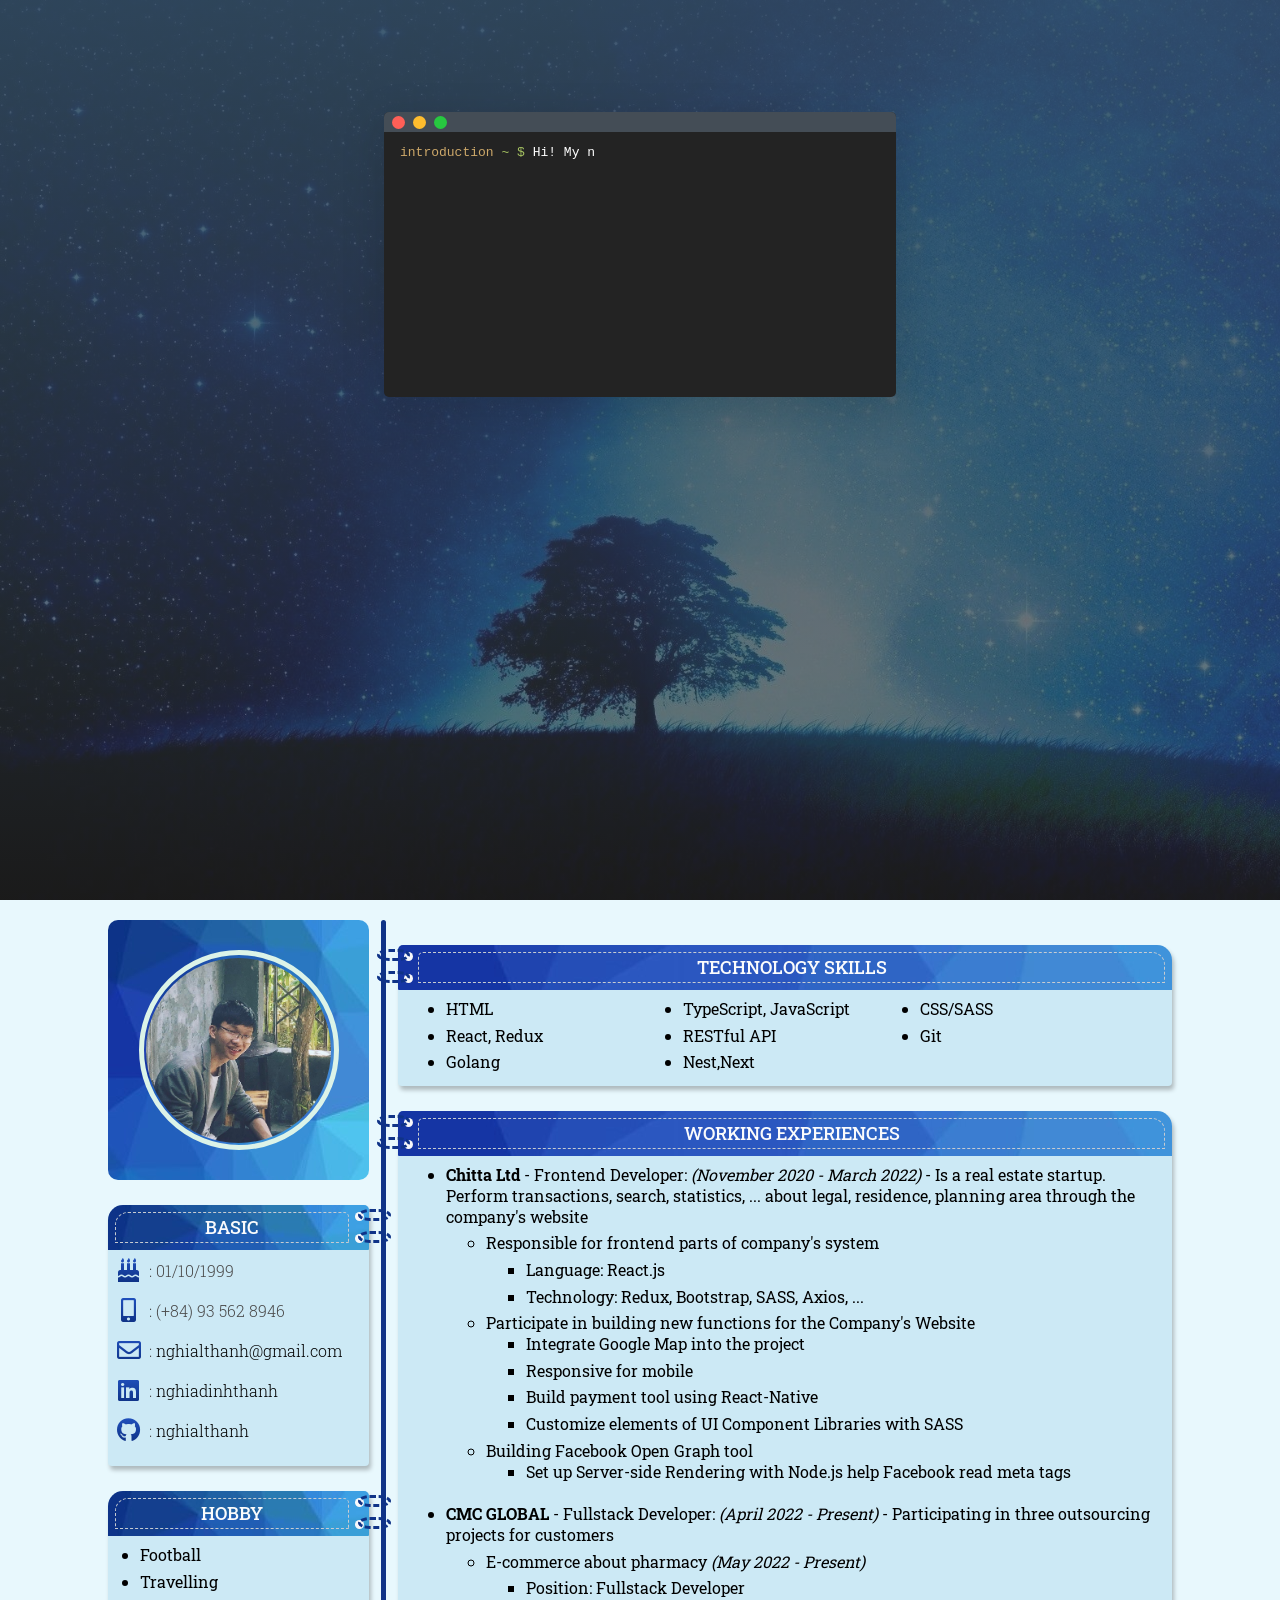
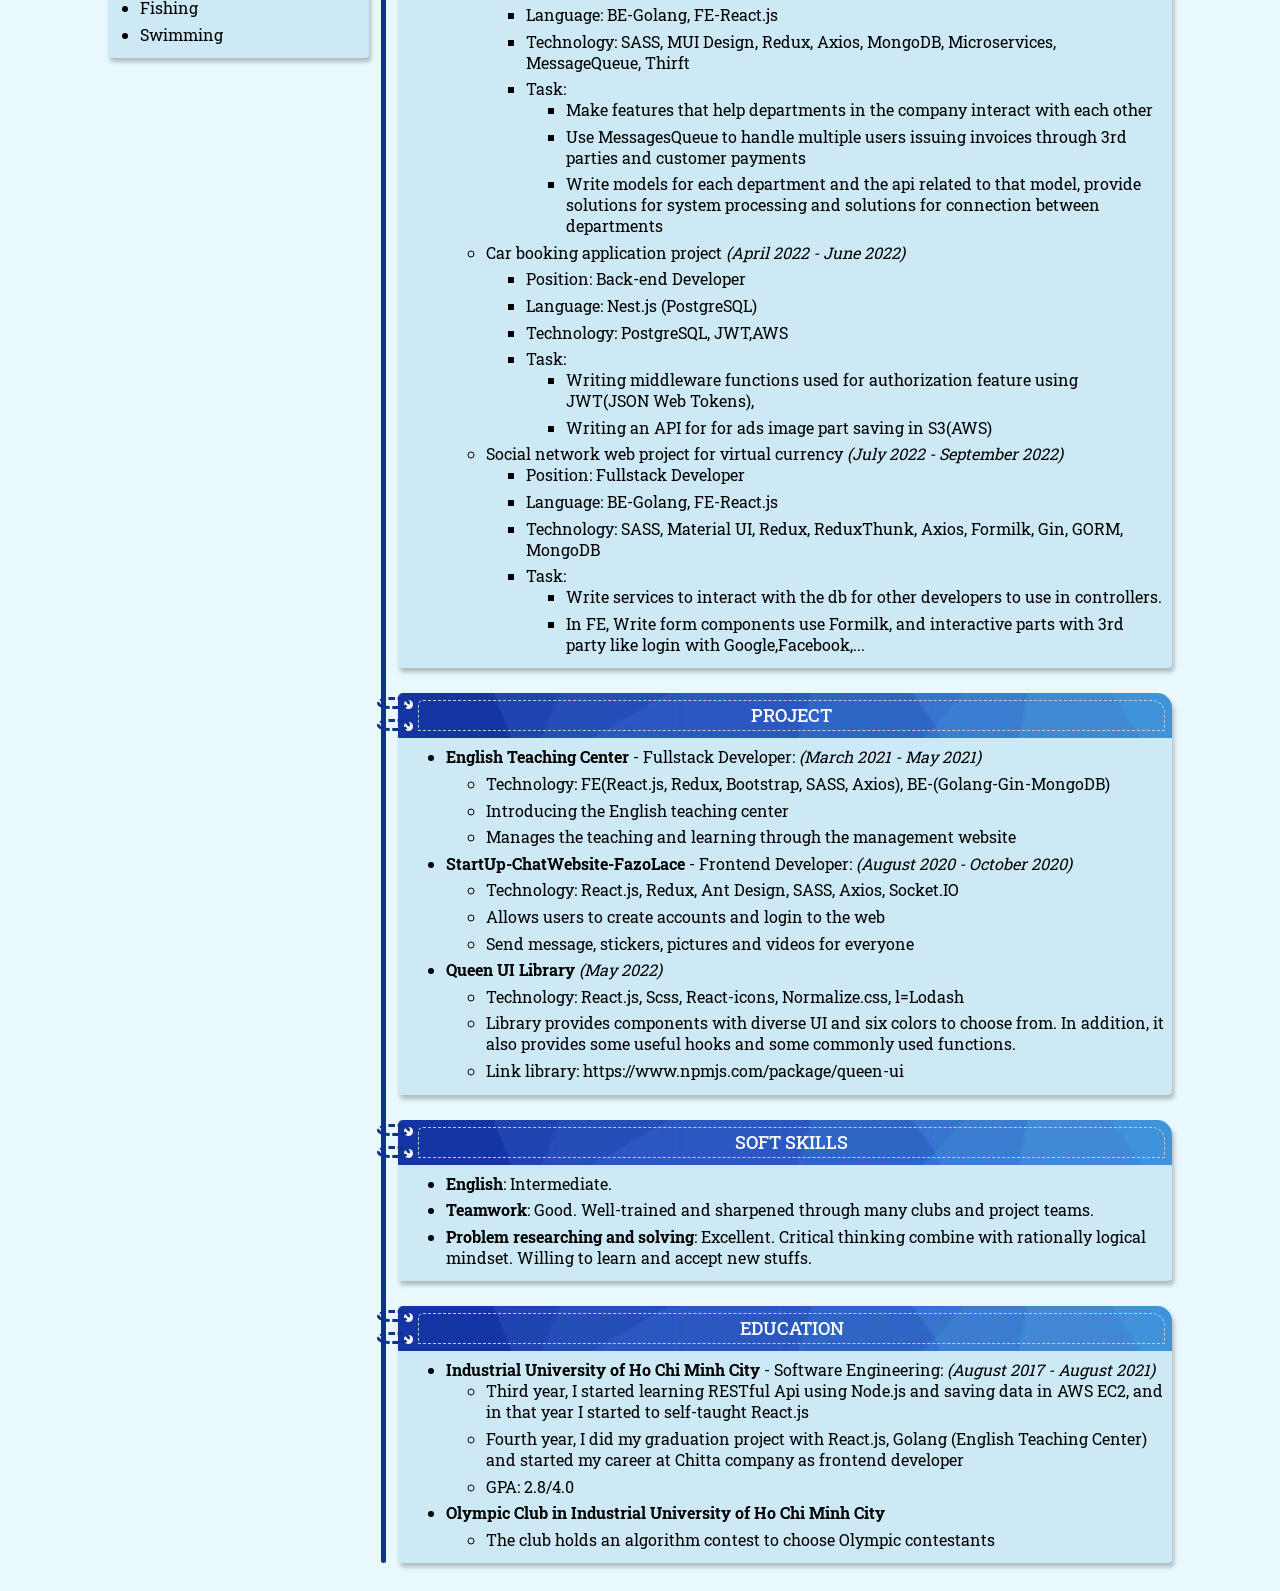
==== index.html @ 88a74e48 "add pharmacyti" ====
<!DOCTYPE html>
<html>
    <head>
        <meta charset="utf-8" />
        <meta name="description" content="" />
        <title>Dinh Thanh Nghia</title>
        <link
            rel="stylesheet"
            href="https://cdnjs.cloudflare.com/ajax/libs/font-awesome/5.15.4/css/all.min.css"
        />

        <link
            href="https://fonts.googleapis.com/css?family=Roboto:100,400|Roboto+Slab:300,400|Quicksand:300|JetBrains+Mono:wght@100;300"
            rel="stylesheet"
        />
        <link rel="stylesheet" href="cv-wrapper.css" />
        <link rel="stylesheet" href="cv-global.css" />
        <link rel="stylesheet" href="cv-landing.css" />
    </head>
    <body>
        <div class="hero_section hero_section_image">
            <!-- <h1 class="hero_title">Hi, My name is</h1>
            <p class="hero_description"></p> -->
            <div class="hero_section_bg_gradient"></div>
            <div class="hero_cmd">
                <div class="hero_cmd_header">
                    <div
                        class="hero_cmd_header_circle"
                        style="background-color: #ff5f57"
                    ></div>
                    <div
                        class="hero_cmd_header_circle"
                        style="background-color: #febc2e"
                    ></div>
                    <div
                        class="hero_cmd_header_circle"
                        style="background-color: #27c840"
                    ></div>
                </div>
                <pre>
                    <code class="shell-session demo"><span style="color: #cda869;">introduction</span><span style="color: #a5c261;"> ~ $ </span></code>
                </pre>
            </div>
            <div class="hero_section_btn_off"><i class="fas fa-angle-double-up"></i></div>
        </div>

        <div class="wrapper">
            <div class="columns">
                <div class="column column_left">
                    <div class="column_left_avatar">
                        <div class="avatar">
                        <img src="./img/avatar.jpg" alt="avatar"></div>
                    </div>
                    <div class="box_info">
                        <div class="title_pane">
                            <div class="title_pane_border">
                                <div class="title_pane_text"><i class="fas fa-user"></i>Basic</div>
                            </div>
                            <div class="title_pane_circle_white">
                                <div class="circle_white"></div>
                                <div class="circle_white"></div>
                            </div>
                        </div>
                        <div class="box_info_content">
                            <p class="box_info_content_item">
                                <i class="fas fa-birthday-cake icon_title"></i><span>:
                                01/10/1999</span>
                            </p>
                            <p class="box_info_content_item">
                                <i class="fas fa-mobile-alt icon_title"></i
                                ><span>: (+84) 93 562 8946</span>
                            </p>
                            <p class="box_info_content_item">
                                <i class="far fa-envelope icon_title"></i><span>:
                                <a
                                    href="mailto:nghialthanh@gmail.com"
                                    target="_blank"
                                    style="color: black;"
                                    >nghialthanh@gmail.com</a><span>
                            </p>
                            <p class="box_info_content_item">
                                <i class="fab fa-linkedin icon_title"></i><span>:
                                    <a
                                    href="https://www.linkedin.com/in/nghia-dinh-8259a9192/"
                                    target="_blank"
                                    style="color: black;"
                                    >nghiadinhthanh</a></span>
                            </p>
                            <p class="box_info_content_item">
                                <i class="fab fa-github icon_title"></i><span>:
                                    <a
                                    href="https://github.com/nghialthanh"
                                    target="_blank"
                                    style="color: black;"
                                    >nghialthanh</a></span>
                            </p>
                        </div>
                    </div>
                    <div class="box_info">
                        <div class="title_pane">
                            <div class="title_pane_border">
                                <div class="title_pane_text"><i class="fas fa-gamepad"></i>Hobby</div>
                            </div>
                            <div class="title_pane_circle_white">
                                <div class="circle_white"></div>
                                <div class="circle_white"></div>
                            </div>
                        </div>
                        <div class="box_info_content">
                            <ul style="padding-left: 1.5rem;">
                                <li>Football</li>
                                <li>Travelling</li>
                                <li>Fishing</li>
                                <li>Swimming</li>
                            </ul>
                        </div>
                    </div>
                </div>
                <div class="columns_hr"></div>
                <div class="column column_right">
                    <div class="box_info box_info_right">
                        <div class="title_pane">
                            <div class="title_pane_circle_white">
                                <div class="circle_white"></div>
                                <div class="circle_white"></div>
                            </div>
                            <div class="title_pane_border">
                                <div class="title_pane_text"><i class="fas fa-rocket"></i>Technology skills</div>
                            </div>
                        </div>
                        <div class="box_info_content">
                            <ul class="horizontal_box">
                                <li>HTML</li>
                                <li>TypeScript, JavaScript</li>
                                <li>CSS/SASS
                                </li>
                                <li>React, Redux
                                </li>
                                
                                <li>RESTful API</li>
                                <li>Git</li>
                                <li>Golang</li>
                                <li>Nest,Next</li>

                            </ul>
                        </div>
                    </div>
                    <div class="box_info box_info_right">
                        <div class="title_pane">
                            <div class="title_pane_circle_white">
                                <div class="circle_white"></div>
                                <div class="circle_white"></div>
                            </div>
                            <div class="title_pane_border">
                                <div class="title_pane_text"><i class="fas fa-briefcase"></i>Working Experiences</div>
                            </div>
                        </div>
                        <div class="box_info_content company_list lalalen">
                            <ul>
                                <li><strong>Chitta Ltd</strong> - Frontend Developer: <em>(November 2020 - March 2022)</em> - 
                                    Is a real estate startup. Perform transactions, search, statistics, ... about legal, residence, planning area through the company's website<br>
                                    <ul>
                                        <li style="margin-top: .35rem;">Responsible for frontend parts of company's system</li>
                                        <ul>
                                            <li>Language: React.js</li>
                                            <li>Technology: Redux, Bootstrap, SASS, Axios, ...</li>
                                        </ul>
                                        <li>Participate in building new functions for the Company's Website
                                            <ul><li>
                                                Integrate Google Map into the project</li><li>Responsive for mobile</li><li>Build payment tool using React-Native</li><li>
                                                    Customize elements of UI Component Libraries with SASS</li></ul>
                                        </li>
                                        <li>Building Facebook Open Graph tool<ul><li>Set up Server-side Rendering with Node.js help Facebook read meta tags</li></ul></li>
                                    </ul>
                                </li>
                            </ul>
                        </div> 
                        <div class="box_info_content company_list cmc_global">
                            <ul>
                                <li><strong>CMC GLOBAL</strong> - Fullstack Developer: <em>(April 2022 - Present)</em> - 
                                    Participating in three outsourcing projects for customers<br>
                                    <ul>
                                        <li style="margin-top: .35rem;">E-commerce about pharmacy <em>(May 2022 - Present)</em></li>
                                            <ul><li>Position: Fullstack Developer</li>
                                                <li>Language: BE-Golang, FE-React.js</li>
                                                <li>Technology: SASS, MUI Design, Redux, Axios, MongoDB, Microservices, MessageQueue, Thirft </li>
                                                <li>Task:
                                                    <ul>
                                                        <li>Make features that help departments in the company interact with each other</li>
                                                        <li>Use MessagesQueue to handle multiple users issuing invoices through 3rd parties and customer payments</li>
                                                        <li>Write models for each department and the api related to that model, provide solutions for system processing and solutions for connection between departments</li>
                                                    </ul>
                                                </li>
                                            </ul>
                                        
                                        <li>Car booking application project <em>(April 2022 - June 2022)</em></li>
                                        <ul>
                                            <li>Position: Back-end Developer</li>
                                            <li>Language: Nest.js (PostgreSQL)</li>
                                            <li>Technology: PostgreSQL, JWT,AWS</li>
                                            <li>Task: <ul>
                                                <li>Writing middleware functions used for authorization feature using JWT(JSON Web Tokens),</li>
                                                <li>Writing an API for for ads image part saving in S3(AWS)</li>
                                            </ul> </li>
                                        </ul>
                                        <li>
                                            Social network web project for virtual currency <em>(July 2022 - September 2022)</em>
                                            <ul>
                                                <li>Position: Fullstack Developer</li>
                                                <li>Language: BE-Golang, FE-React.js</li>
                                                <li>Technology: SASS, Material UI, Redux, ReduxThunk, Axios, Formilk, Gin, GORM, MongoDB</li>
                                                <li>Task: <ul>
                                                            <li>Write services to interact with the db for other developers to use in controllers.</li>
                                                            <li>In FE, Write form components  use Formilk, and interactive parts with 3rd party like login with Google,Facebook,... </li>
                                                </ul> </li>
                                                
                                                </ul>
                                        </li>
                                    </ul>
                                </li>
                            </ul>
                        </div>
                    </div>
                    <div class="box_info box_info_right">
                        <div class="title_pane">
                            <div class="title_pane_circle_white">
                                <div class="circle_white"></div>
                                <div class="circle_white"></div>
                            </div>
                            <div class="title_pane_border">
                                <div class="title_pane_text"><i class="fas fa-rocket"></i>Project</div>
                            </div>
                        </div>
                        <div class="box_info_content">
                            <ul>
                                <li><strong>English Teaching Center</strong> - Fullstack Developer: <em>(March 2021 - May 2021)</em><br>
                                    <ul>
                                        <li style="margin-top: .35rem;">Technology: FE(React.js, Redux, Bootstrap, SASS, Axios), BE-(Golang-Gin-MongoDB)</li>
                                        <li>Introducing the English teaching center</li>
                                        <li>Manages the teaching and learning through the management website</li>
                                    </ul>
                                </li>
                                <li><strong>StartUp-ChatWebsite-FazoLace</strong> - Frontend Developer: <em>(August 2020 - October 2020)</em><br>
                                    <ul>
                                        <li style="margin-top: .35rem;">Technology: React.js, Redux, Ant Design, SASS, Axios, Socket.IO</li>
                                        <li>Allows users to create accounts and 
                                            login to the web</li>
                            
                                        <li>
                                            
                                            Send message,
                                            stickers, pictures and videos for everyone</li>
                                    </ul>
                                </li>
                                <li><strong>Queen UI Library</strong> <em>(May 2022)</em><br>
                                    <ul>
                                        <li style="margin-top: .35rem;">Technology: React.js, Scss, React-icons, Normalize.css, l=Lodash</li>
                                        <li>Library provides components with diverse UI and six colors to choose from. In addition, it also provides some useful hooks and some commonly used functions.</li>
                                        <li>Link library: <a href="https://www.npmjs.com/package/queen-ui"
                                            target="_blank"
                                            style="color: black;">https://www.npmjs.com/package/queen-ui</a></li>
                                    </ul>
                                </li>
                            </ul>
                        </div>
                    </div>
                    <!-- <div class="box_info box_info_right">
                        <div class="title_pane">
                            <div class="title_pane_circle_white">
                                <div class="circle_white"></div>
                                <div class="circle_white"></div>
                            </div>
                            <div class="title_pane_border">
                                <div class="title_pane_text"><i class="fas fa-trophy"></i>ACHIEVEMENT</div>
                            </div>
                        </div>
                        <div class="box_info_content">
                            <ul>
                                <li><strong>Olympic Club in Industrial University of Ho Chi
                                    Minh City</strong><br>
                                    <ul>
                                        <li style="margin-top: .35rem;">The club holds an algorithm contest to choose Olympic contestants
                                            </li>
                                    </ul>
                                </li>
                            </ul>
                        </div>
                    </div> -->
                    
                    <div class="box_info box_info_right">
                        <div class="title_pane">
                            <div class="title_pane_circle_white">
                                <div class="circle_white"></div>
                                <div class="circle_white"></div>
                            </div>
                            <div class="title_pane_border">
                                <div class="title_pane_text"><i class="fas fa-trophy"></i>Soft skills</div>
                            </div>
                        </div>
                        <div class="box_info_content">
                            <ul>
                                <li><strong>English</strong>: Intermediate.</li>
                                <li><strong>Teamwork</strong>: Good. Well-trained and sharpened through many clubs and project teams.</li>
                                <li><strong>Problem researching and solving</strong>: Excellent. Critical thinking combine with rationally logical mindset. Willing to learn and accept new stuffs.</li>
                            </ul>
                        </div>
                    </div>
                    <div class="box_info box_info_right">
                        <div class="title_pane">
                            <div class="title_pane_circle_white">
                                <div class="circle_white"></div>
                                <div class="circle_white"></div>
                            </div>
                            <div class="title_pane_border">
                                <div class="title_pane_text"><i class="fas fa-user-graduate"></i>Education
                                </div>
                            </div>
                        </div>
                        <div class="box_info_content">
                            <ul>
                                <li><strong>Industrial University of Ho Chi Minh City</strong> - Software Engineering: <em>(August 2017 -  August 2021)</em><br>
                                    <ul>
                                        <li>Third year, I started learning RESTful Api using Node.js and saving data in AWS EC2, and in that year I started to self-taught React.js
                                            </li>
                                        <li>Fourth year, I did my graduation project with React.js, Golang (English Teaching Center) and started my career at Chitta company as frontend developer
                                            </li>
                                            <li style="margin-top: .35rem;">GPA: 2.8/4.0
                                            </li>
                                    </ul>
                                </li>
                                <li><strong>Olympic Club in Industrial University of Ho Chi
                                    Minh City</strong><br>
                                    <ul>
                                        <li style="margin-top: .35rem;">The club holds an algorithm contest to choose Olympic contestants
                                            </li>
                                    </ul>
                                </li>
                            </ul>
                        </div>
                    </div>
                </div>
            </div>
        </div>
        <!-- <script src="https://cdnjs.cloudflare.com/ajax/libs/highlight.js/9.12.0/highlight.min.js"></script> -->
        <!-- <script>
            hljs.initHighlightingOnLoad();
        </script> -->
        <script src="cv.js"></script>
    </body>
</html>
---- cv-wrapper.css ----
.wrapper {
    display: flex;
    flex-grow: 1;
    margin: 0 auto;
    position: relative;
    width: auto;
    margin-bottom: 1rem;
}
.columns {
    width: 100%;
    height: 100%;
    display: flex;
    padding-top: 0.5rem;
}

.columns_hr {
    width: 5px;
    border-radius: 5px;
    margin: 0.75rem 0;
    background-color: var(--primary-color-light);
    /* width: 0; 
    height: 0; 
    border-left: 30px solid transparent;
    border-right: 30px solid transparent;
  
    border-bottom: 1000px solid rgb(80, 41, 5); */
}

.column {
    position: relative;
    display: block;
    flex-basis: 0;
    flex-grow: 1;
    flex-shrink: 1;
    padding: 0.75rem;
}

/* column to the left of cv */
.column_left {
    width: 25%;
    flex: none;
    min-width: 285px;
}

.column_left_avatar {
    display: flex;
    justify-content: center;
    align-items: center;
    position: relative;
    z-index: 98;
    padding: 30px;
    background-image: url("./img/back.jpg");
    border-radius: 10px;
}

.column_left_avatar .avatar {
    width: 200px;
    height: 200px;
    position: relative;
    border-radius: 50%;
    border: 5px solid #dcf3e8;
    display: flex;
    justify-content: center;
    align-items: center;
}

/* .column_left_avatar .avatar::after {
    content: "";
    border: 10px solid rgba(55, 140, 63, 0.6);
    border-radius: 50%;
    height: 200px;
    width: 200px;
    position: absolute;
    left: -17px;
    top: -17px;
    animation: pulsate 1.6s ease-out;
    animation-iteration-count: infinite;
    opacity: 0;
    z-index: 2;
} */

.column_left_avatar .avatar img {
    position: relative;
    padding: 0;
    margin: 0;
    border-radius: 50%;
    transition: all 0.3s ease-out;
    width: 185px;
    height: 185px;
    object-fit: cover;
    z-index: 3;
}

.box_info {
    margin-top: 25px;
    background-color: var(--primary-color-light-2);
    border-radius: 15px 5px 4px 4px;
    box-shadow: 2px 4px 4px rgba(0, 0, 0, 0.25);
}

.column_right .box_info {
    border-radius: 5px 15px 4px 4px;
}

/* box title pane */
.title_pane {
    /* background-color: var(--primary-color-light); */
    background-image: url("./img/back.jpg");
    border-radius: 15px 5px 1px 0px;
    padding: 7px;
    padding-right: 0;
    position: relative;
    display: flex;
}

.column_right .title_pane {
    background-image: url("./img/back2.jpg");
    border-radius: 5px 15px 0px 1px;
    padding-left: 0;
    padding-right: 7px;
}

.title_pane_border {
    width: calc(100% - 20px);
    border: 1px dashed var(--light-gray-color);
    border-radius: 13px 5px 1px 0px;
    padding: 3px;
}

.column_right .title_pane_border {
    border-radius: 5px 13px 0px 1px;
}

.title_pane_text {
    color: var(--white-color);
    text-transform: uppercase;
    font-weight: 500;
    text-align: center;
    font-size: 1.1rem;
}

.title_pane_text i {
    font-size: 1.2rem;
    margin-right: 0.5rem;
    display: none;
}

.title_pane_circle_white {
    display: flex;
    width: 20px;
    flex-direction: column;
    justify-content: space-between;
    align-items: center;
}
.title_pane_circle_white .circle_white {
    border-radius: 50%;
    width: 9px;
    height: 9px;
    background-color: var(--bg-color);
    position: relative;
}

.title_pane_circle_white .circle_white::before {
    content: "";
    position: absolute;
    right: -27px;
    top: -3px;
    width: 27px;
    height: 6px;
    background-color: transparent;
    border-radius: 100px / 50px;
    border: 3px dashed var(--primary-color-light);
}

.column_right .title_pane_circle_white .circle_white::before {
    left: -27px;
}

/* content of box */
.box_info_content {
    padding: 0.5rem 0.5rem 0.5rem 0.5rem;
    
}

.box_info_content ul li {
    margin-bottom: 0.35rem;
}

.horizontal_box {
    display: flex;
    flex-direction: row;
    flex-wrap: wrap;
}

.horizontal_box li {
    width: 33%;
}

.box_info_content_item {
    margin-bottom: 1rem;
    margin-top: 0;
    display: flex;
    align-items: center;
}

.box_info_content_item .icon_title {
    font-size: 24px;
    width: 25px;
    text-align: center;
    margin-right: 0.5rem;
    /* color: var(--primary-color); */
    background: -webkit-linear-gradient(var(--primary-color), var(--primary-color-light));
    -webkit-background-clip: text;
    -webkit-text-fill-color: transparent;
}

.box_info_content_item .progress_skill_title {
    flex-grow: 1;
    width: 100px;
    margin: 0;
}
.box_info_content_item .progress_skill {
    flex: 4 0 0;
    height: 5px;
    background-color: var(--primary-color-light-2);
    position: relative;
}

.box_info_content_item .progress_skill_bar {
    position: absolute;
    top: 0;
    left: 0;
    height: 100%;
    background-color: var(--primary-color);
}
---- cv-global.css ----
/* css variables*/
:root {
    /* green-blue */
    /* --primary-color: #253847;
    --primary-color-light: rgba(30,165,125,255);
    --primary-color-light-2: #c0e5d5; */

    /* orange yellow */
    /* --primary-color: #e73600;
    --primary-color-light: #fe9321;
    --primary-color-light-2: #ffeeb8; */

    --primary-color: #2050bc;
    --primary-color-light: #0f3387;
    --primary-color-light-2: #cce9f5;

    --accent-color: #fe6a6b;
    --accent-color-light: #ffe4e4;
    --accent-color-dark: #b94b4c;
    --white-color: #fafbfc;
    --light-gray-color: #c6cbd1;
    --medium-gray-color: #959da5;
    --dark-gray-color: #444d56;
    --bg-color: #f8f8fa;
    --code-bg-color: #f0e8e8;
}

/* normalized */
html,
body {
    padding: 0;
    margin: 0;
    font-family: "Roboto Slab", serif;
    background-color: #e8f8fd;
}

html,
body {
    display: flex;
    flex-direction: column;
    min-height: 100vh;
    overflow-x: hidden;
}

ul {
    margin: 0;
}

p {
    font-weight: 300;
    font-size: 1em;
    color: #4a4a4a;
}

a {
    text-decoration: none;
    color: rgb(53, 140, 202);
}

a:hover {
    text-decoration: underline;
}

hr {
    padding: 1rem 0;
    border: 0;
    border-bottom: 1px solid var(--bg-color);
}

* {
    box-sizing: border-box;
}

/* code */
.code {
    border-radius: 3px;
    font-family: Space Mono, SFMono-Regular, Menlo, Monaco, Consolas,
        Liberation Mono, Courier New, monospace;
    background: var(--bg-color);
    border: 1px solid var(--code-bg-color);
    color: var(--primary-color-light);
}

.code--block {
    white-space: pre-line;
    padding: 0 1.5rem;
}

.code--inline {
    padding: 3px 6px;
    font-size: 80%;
}

/* layout */
.wrapper {
    width: 85%;
    overflow-x: hidden;
}

@media screen and (min-width: 1408px) {
    .wrapper {
        max-width: 1344px;
    }
}
@media screen and (min-width: 1152px) {
    .container {
        max-width: 1152px;
    }
}
@media screen and (min-width: 1024px) {
    .container {
        max-width: 960px;
    }
}

.footer {
    text-align: center;
    background-color: var(--primary-color);
    padding: 2rem;
    color: white;
}

@keyframes fadeUp {
    0% {
        opacity: 0;
        transform: translate3d(0, 30px, 0);
    }
    100% {
        transform: translate3d(0, 0, 0);
    }
}

@keyframes fadeUp2 {
    0% {
        transform: translateY(5px);
    }
    100% {
        transform: translateY(-5px);
    }
}

@keyframes pulsate {
    0% {
        transform: scale(0.8, 0.8);
        opacity: 0;
    }
    50% {
        opacity: 1;
    }
    100% {
        transform: scale(1, 1);
        opacity: 0;
    }
}
---- cv-landing.css ----
/* hero section */
.hero_section_load {
    height: 500px !important;
    transition: height 2s !important;
}
.hero_section {
    height: 100vh;
    text-align: center;
    background-color: var(--bg-color);
    padding: 2rem 0 10rem 0;
    position: relative;
    transition: height 2s;
}

.hero_section_image {
    background-image: url("img/cv-bg-1.jpg");
    background-size: cover;
    background-position: center center;
    transform: translate3d(0px, 0px, 0px);
}

.hero_section_bg_gradient {
    position: absolute;
    top: 0;
    left: 0;
    z-index: -1;
    width: 100%;
    height: 100%;
    /* green */
    /* background: linear-gradient(
        0deg,
        rgba(44, 44, 44, 0.2),
        rgba(55, 140, 63, 0.6)
    ); */
    /* orange */
    /* background: linear-gradient(
        0deg,
        rgba(44, 44, 44, 0.6),
        rgba(72, 62, 46, 0.9)
    ); */
    /* blue */
    background: linear-gradient(
        0deg,
        rgba(44, 44, 44, 0.6),
        rgba(51, 76, 99, 0.9)
    );
}

.hero_title {
    font-weight: 900;
    color: var(--primary-color);
}

.hero_description {
    margin: -1rem auto 2rem auto;
}

.hero_cmd {
    width: 40%;
    margin: 5rem auto auto auto;
    text-align: left;
    color: white;
    border-radius: 5px;
    background-color: #232323;
    min-height: 285px;
    animation: fadeUp 2s;
    box-shadow: 0px 12px 36.8px 9.2px rgba(0, 0, 0, 0.1);
}

.hero_cmd pre {
    white-space: pre-line;
    padding: 0rem 1rem 0 1rem;
}

.hero_cmd_header {
    width: 100%;
    height: 20px;
    display: flex;
    align-items: center;
    justify-content: flex-start;
    border-radius: 5px 5px 0 0;
    background-color: var(--dark-gray-color);
}

.hero_cmd_header_circle {
    width: 13px;
    height: 13px;
    border-radius: 50%;
    margin-left: 8px;
}

.hero_section_btn_off {
    width: 50px;
    height: 45px;
    border-radius: 50px;
    background: var(--primary-color-light);
    position: absolute;
    bottom: -20px;
    left: calc(50% - 45px / 2);
    display: none;
    align-items: center;
    justify-content: center;
}
.hero_section_btn_off:hover {
    cursor: pointer;
}
.hero_section_btn_off i {
    font-size: 25px;
    color: white;
}
.hero_section_btn_off:hover i {
    animation: fadeUp2 1.5s infinite;
}

/* hero resume  */

.hero_section_resume {
    padding: 1rem !important;
    height: 180px !important;
    /* background-color: var(--primary-color-light) !important; */
    background-image: url("./img/back1.jpg");
    transition: height 2s, background-color 2s !important;
}

.hero_section_intro {
    width: 100%;
    height: 100%;
    display: flex;
    flex-direction: column;
    justify-content: center;
    align-items: center;
    border: 1px dashed var(--bg-color);
    border-radius: 15px;
}

.hero_section_intro p {
    color: var(--bg-color);
    font-size: 38px;
    font-weight: 500;
    margin-bottom: 0.5rem;
    margin-top: 0;
}

.hero_section_intro span {
    color: var(--bg-color);
    font-size: 20px;
    font-weight: 400;
}
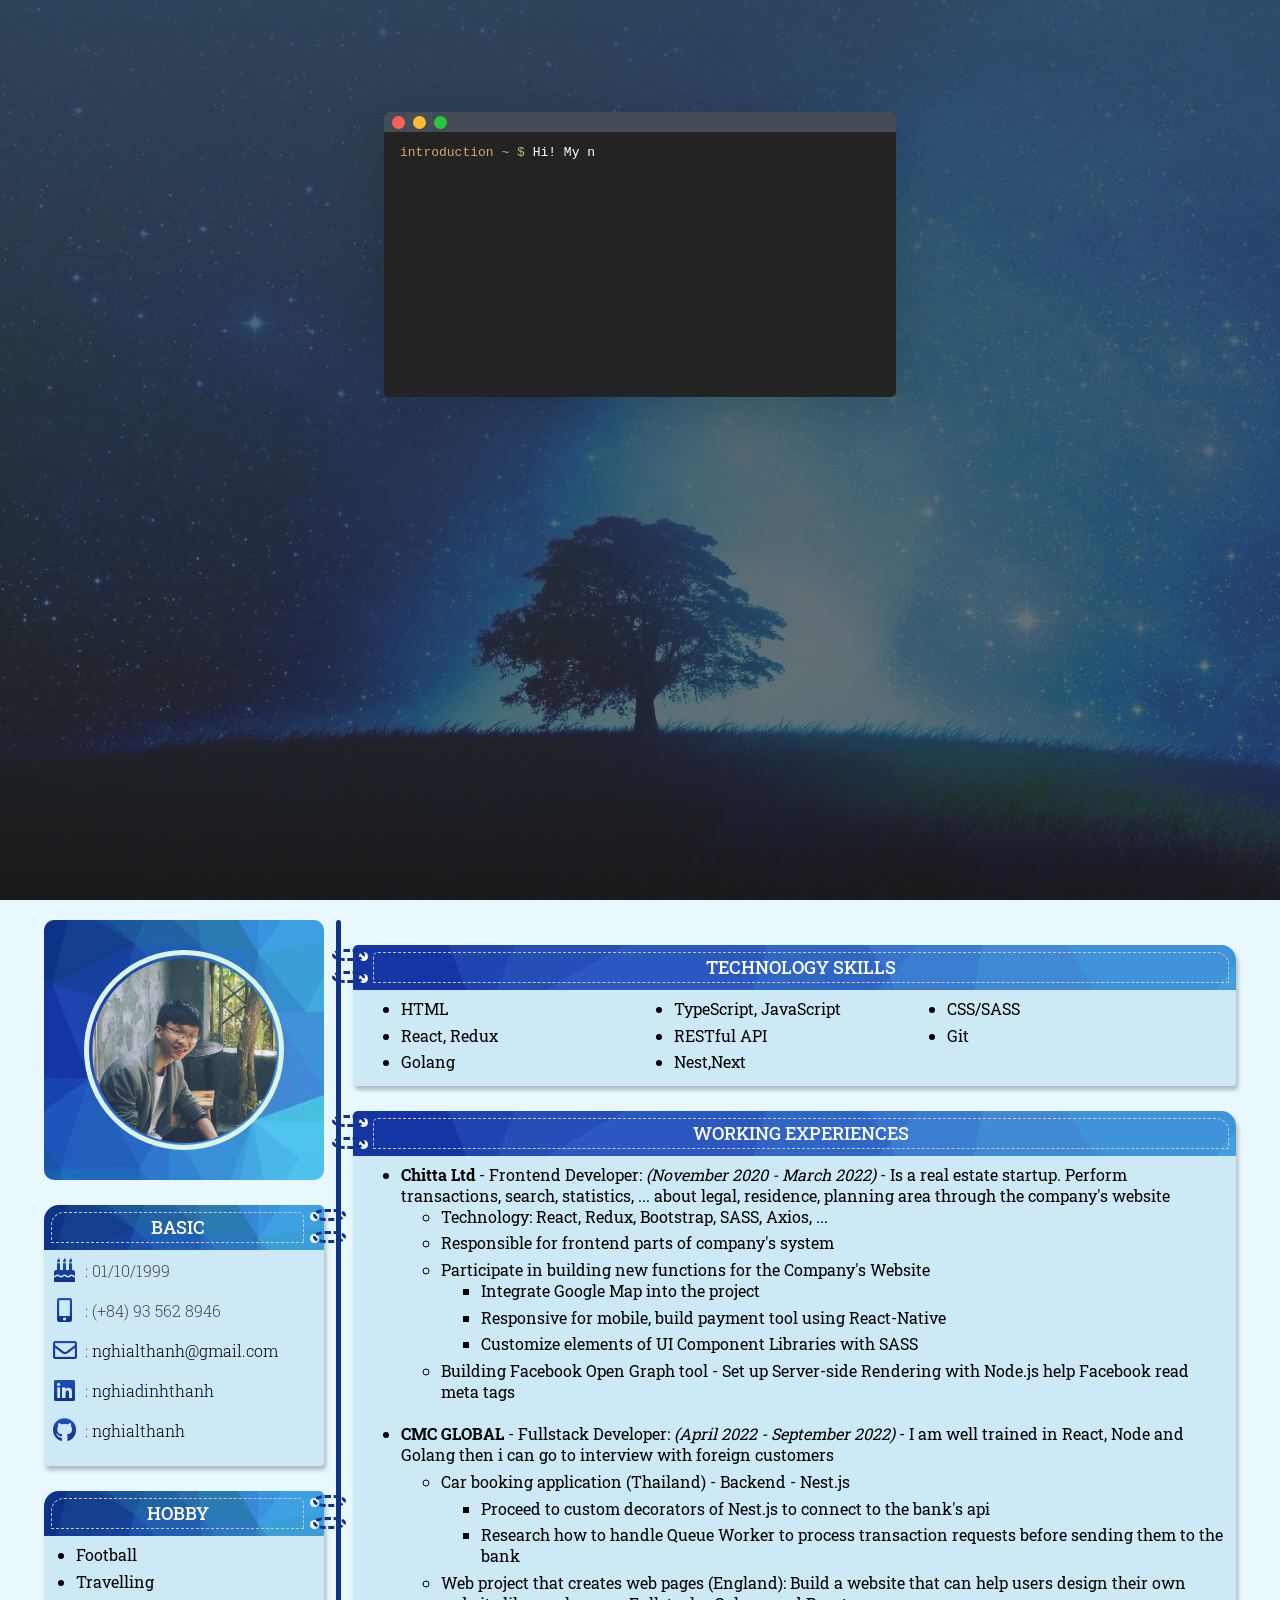
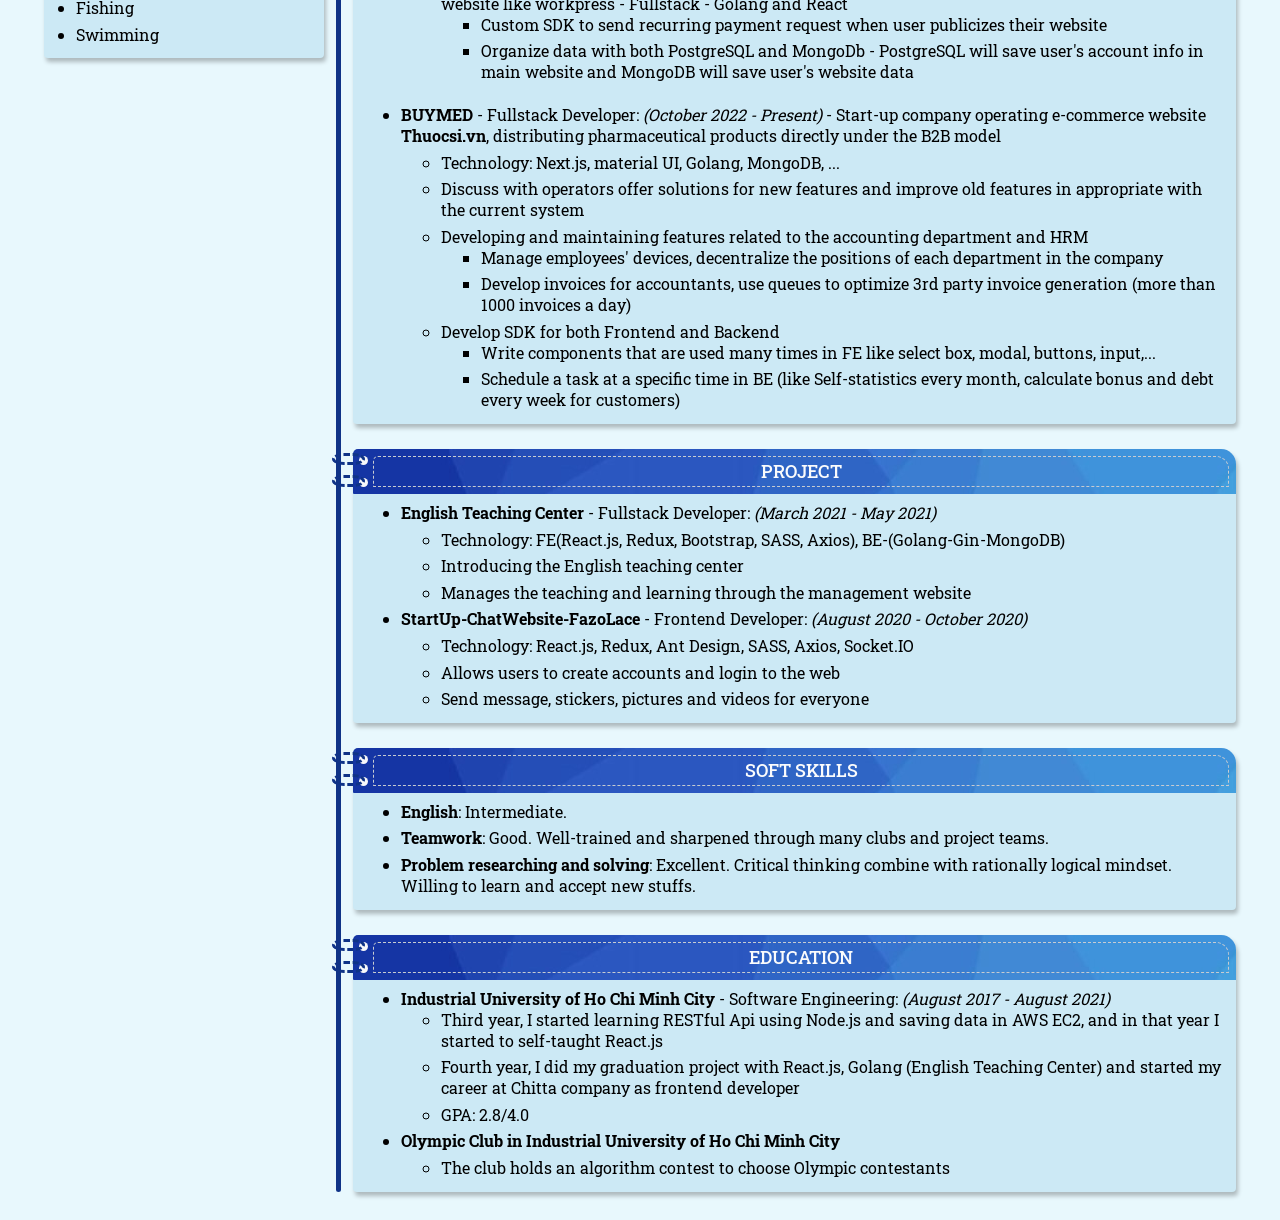
==== commit 71bcb170: "improve buymed" ====
--- a/index.html
+++ b/index.html
@@ -49,7 +49,7 @@
                 <div class="column column_left">
                     <div class="column_left_avatar">
                         <div class="avatar">
-                        <img src="./img/avatar.jpg" alt="avatar"></div>
+                        <img src="./img/avatar.jpg" alt="avatar"></img></div>
                     </div>
                     <div class="box_info">
                         <div class="title_pane">
@@ -76,7 +76,8 @@
                                     href="mailto:nghialthanh@gmail.com"
                                     target="_blank"
                                     style="color: black;"
-                                    >nghialthanh@gmail.com</a><span>
+                                    >nghialthanh@gmail.com</a
+                                ><span>
                             </p>
                             <p class="box_info_content_item">
                                 <i class="fab fa-linkedin icon_title"></i><span>:
@@ -155,66 +156,63 @@
                                 <div class="title_pane_text"><i class="fas fa-briefcase"></i>Working Experiences</div>
                             </div>
                         </div>
-                        <div class="box_info_content company_list lalalen">
+                        <div class="box_info_content">
                             <ul>
                                 <li><strong>Chitta Ltd</strong> - Frontend Developer: <em>(November 2020 - March 2022)</em> - 
                                     Is a real estate startup. Perform transactions, search, statistics, ... about legal, residence, planning area through the company's website<br>
                                     <ul>
+                                        <li>Technology: React, Redux, Bootstrap, SASS, Axios, ...</li>
                                         <li style="margin-top: .35rem;">Responsible for frontend parts of company's system</li>
+                                        <li>Participate in building new functions for the Company's Website
+                                            <ul>
+                                                <li>Integrate Google Map into the project</li>
+                                                <li>Responsive for mobile, build payment tool using React-Native</li>
+                                                <li>Customize elements of UI Component Libraries with SASS</li>
+                                            </ul>
+                                        </li>
+                                        <li>Building Facebook Open Graph tool - Set up Server-side Rendering with Node.js help Facebook read meta tags</li>
+                                    </ul>
+                                </li>
+                            </ul>
+                        </div> 
+                        <div class="box_info_content">
+                            <ul>
+                                <li><strong>CMC GLOBAL</strong> - Fullstack Developer: <em>(April 2022 - September 2022)</em> - 
+                                    I am well trained in React, Node and Golang then i can go to interview with foreign customers
+                                    <ul>
+                                        <li style="margin-top: .35rem;">Car booking application (Thailand) - Backend - Nest.js</li>
                                         <ul>
-                                            <li>Language: React.js</li>
-                                            <li>Technology: Redux, Bootstrap, SASS, Axios, ...</li>
+                                            <li>Proceed to custom decorators of Nest.js to connect to the bank's api</li>
+                                            <li>Research how to handle Queue Worker to process transaction requests before sending them to the bank</li>
                                         </ul>
-                                        <li>Participate in building new functions for the Company's Website
-                                            <ul><li>
-                                                Integrate Google Map into the project</li><li>Responsive for mobile</li><li>Build payment tool using React-Native</li><li>
-                                                    Customize elements of UI Component Libraries with SASS</li></ul>
+                                        <li>Web project that creates web pages (England): Build a website that can help users design their own website like workpress - Fullstack - Golang and React
+                                            <ul>
+                                                <li>Custom SDK to send recurring payment request when user publicizes their website</li>
+                                                <li>Organize data with both PostgreSQL and MongoDb - PostgreSQL will save user's account info in main website and MongoDB will save user's website data</li>
+                                            </ul>
                                         </li>
-                                        <li>Building Facebook Open Graph tool<ul><li>Set up Server-side Rendering with Node.js help Facebook read meta tags</li></ul></li>
-                                    </ul>
-                                </li>
-                            </ul>
-                        </div> 
-                        <div class="box_info_content company_list cmc_global">
-                            <ul>
-                                <li><strong>CMC GLOBAL</strong> - Fullstack Developer: <em>(April 2022 - Present)</em> - 
-                                    Participating in three outsourcing projects for customers<br>
-                                    <ul>
-                                        <li style="margin-top: .35rem;">E-commerce about pharmacy <em>(May 2022 - Present)</em></li>
-                                            <ul><li>Position: Fullstack Developer</li>
-                                                <li>Language: BE-Golang, FE-React.js</li>
-                                                <li>Technology: SASS, MUI Design, Redux, Axios, MongoDB, Microservices, MessageQueue, Thirft </li>
-                                                <li>Task:
-                                                    <ul>
-                                                        <li>Make features that help departments in the company interact with each other</li>
-                                                        <li>Use MessagesQueue to handle multiple users issuing invoices through 3rd parties and customer payments</li>
-                                                        <li>Write models for each department and the api related to that model, provide solutions for system processing and solutions for connection between departments</li>
-                                                    </ul>
-                                                </li>
+                                    </ul>
+                                </li>
+                            </ul>
+                        </div>
+                        <div class="box_info_content">
+                            <ul>
+                                <li><strong>BUYMED</strong> - Fullstack Developer: <em>(October 2022 - Present)</em> - 
+                                    Start-up company operating e-commerce website <strong>Thuocsi.vn</strong>, distributing pharmaceutical products directly under the B2B model
+                                    <ul>
+                                        <li style="margin-top: .35rem;">Technology: Next.js, material UI, Golang, MongoDB, ...</li>
+                                        <li>Discuss with operators offer solutions for new features and improve old features in appropriate with the current system</li>
+                                        <li>Developing and maintaining features related to the accounting department and HRM
+                                            <ul>
+                                                <li>Manage employees' devices, decentralize the positions of each department in the company</li>
+                                                <li>Develop invoices for accountants, use queues to optimize 3rd party invoice generation (more than 1000 invoices a day)</li>
                                             </ul>
-                                        
-                                        <li>Car booking application project <em>(April 2022 - June 2022)</em></li>
-                                        <ul>
-                                            <li>Position: Back-end Developer</li>
-                                            <li>Language: Nest.js (PostgreSQL)</li>
-                                            <li>Technology: PostgreSQL, JWT,AWS</li>
-                                            <li>Task: <ul>
-                                                <li>Writing middleware functions used for authorization feature using JWT(JSON Web Tokens),</li>
-                                                <li>Writing an API for for ads image part saving in S3(AWS)</li>
-                                            </ul> </li>
-                                        </ul>
-                                        <li>
-                                            Social network web project for virtual currency <em>(July 2022 - September 2022)</em>
+                                        </li>
+                                        <li>Develop SDK for both Frontend and Backend
                                             <ul>
-                                                <li>Position: Fullstack Developer</li>
-                                                <li>Language: BE-Golang, FE-React.js</li>
-                                                <li>Technology: SASS, Material UI, Redux, ReduxThunk, Axios, Formilk, Gin, GORM, MongoDB</li>
-                                                <li>Task: <ul>
-                                                            <li>Write services to interact with the db for other developers to use in controllers.</li>
-                                                            <li>In FE, Write form components  use Formilk, and interactive parts with 3rd party like login with Google,Facebook,... </li>
-                                                </ul> </li>
-                                                
-                                                </ul>
+                                                <li>Write components that are used many times in FE like select box, modal, buttons, input,...</li>
+                                                <li>Schedule a task at a specific time in BE (like Self-statistics every month, calculate bonus and debt every week for customers)</li>
+                                            </ul>
                                         </li>
                                     </ul>
                                 </li>
@@ -252,40 +250,9 @@
                                             stickers, pictures and videos for everyone</li>
                                     </ul>
                                 </li>
-                                <li><strong>Queen UI Library</strong> <em>(May 2022)</em><br>
-                                    <ul>
-                                        <li style="margin-top: .35rem;">Technology: React.js, Scss, React-icons, Normalize.css, l=Lodash</li>
-                                        <li>Library provides components with diverse UI and six colors to choose from. In addition, it also provides some useful hooks and some commonly used functions.</li>
-                                        <li>Link library: <a href="https://www.npmjs.com/package/queen-ui"
-                                            target="_blank"
-                                            style="color: black;">https://www.npmjs.com/package/queen-ui</a></li>
-                                    </ul>
-                                </li>
-                            </ul>
-                        </div>
-                    </div>
-                    <!-- <div class="box_info box_info_right">
-                        <div class="title_pane">
-                            <div class="title_pane_circle_white">
-                                <div class="circle_white"></div>
-                                <div class="circle_white"></div>
-                            </div>
-                            <div class="title_pane_border">
-                                <div class="title_pane_text"><i class="fas fa-trophy"></i>ACHIEVEMENT</div>
-                            </div>
-                        </div>
-                        <div class="box_info_content">
-                            <ul>
-                                <li><strong>Olympic Club in Industrial University of Ho Chi
-                                    Minh City</strong><br>
-                                    <ul>
-                                        <li style="margin-top: .35rem;">The club holds an algorithm contest to choose Olympic contestants
-                                            </li>
-                                    </ul>
-                                </li>
-                            </ul>
-                        </div>
-                    </div> -->
+                            </ul>
+                        </div>
+                    </div>
                     
                     <div class="box_info box_info_right">
                         <div class="title_pane">
--- a/cv-global.css
+++ b/cv-global.css
@@ -93,7 +93,7 @@
 
 /* layout */
 .wrapper {
-    width: 85%;
+    width: 95%;
     overflow-x: hidden;
 }
 
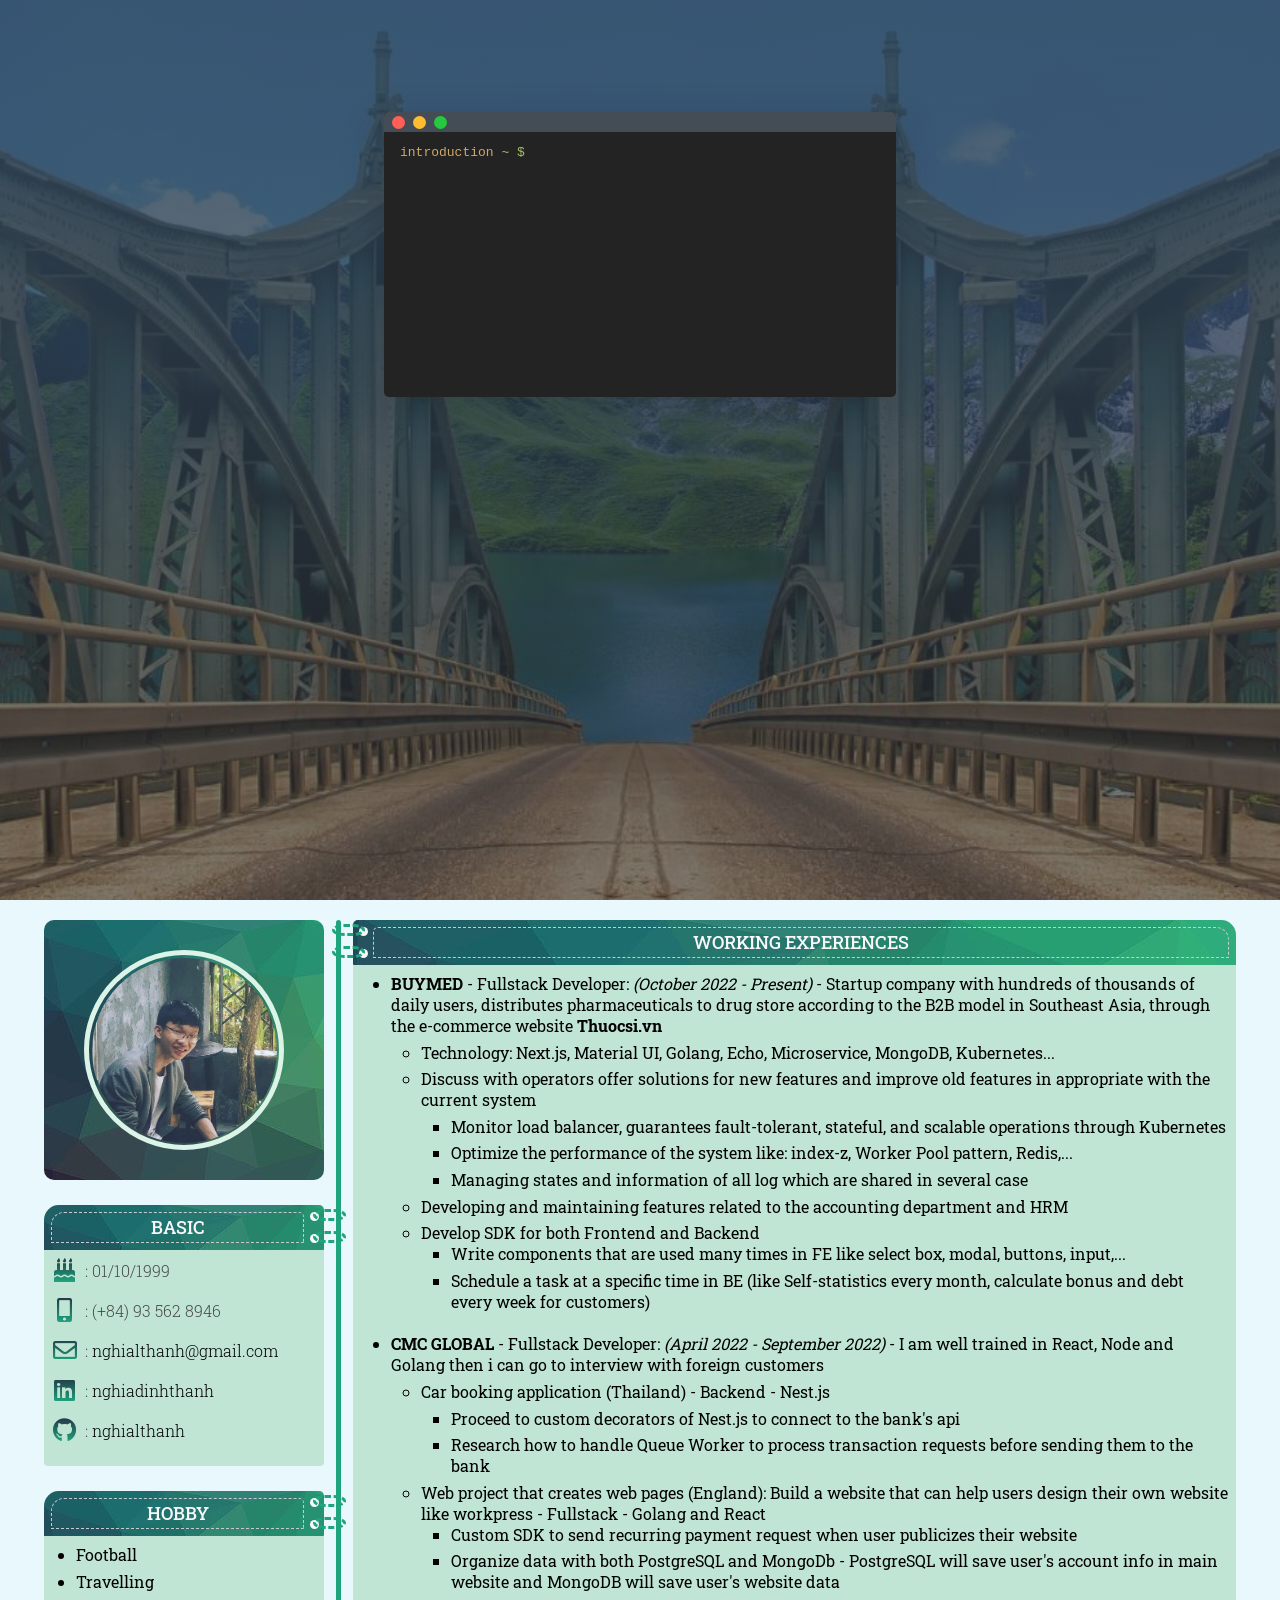
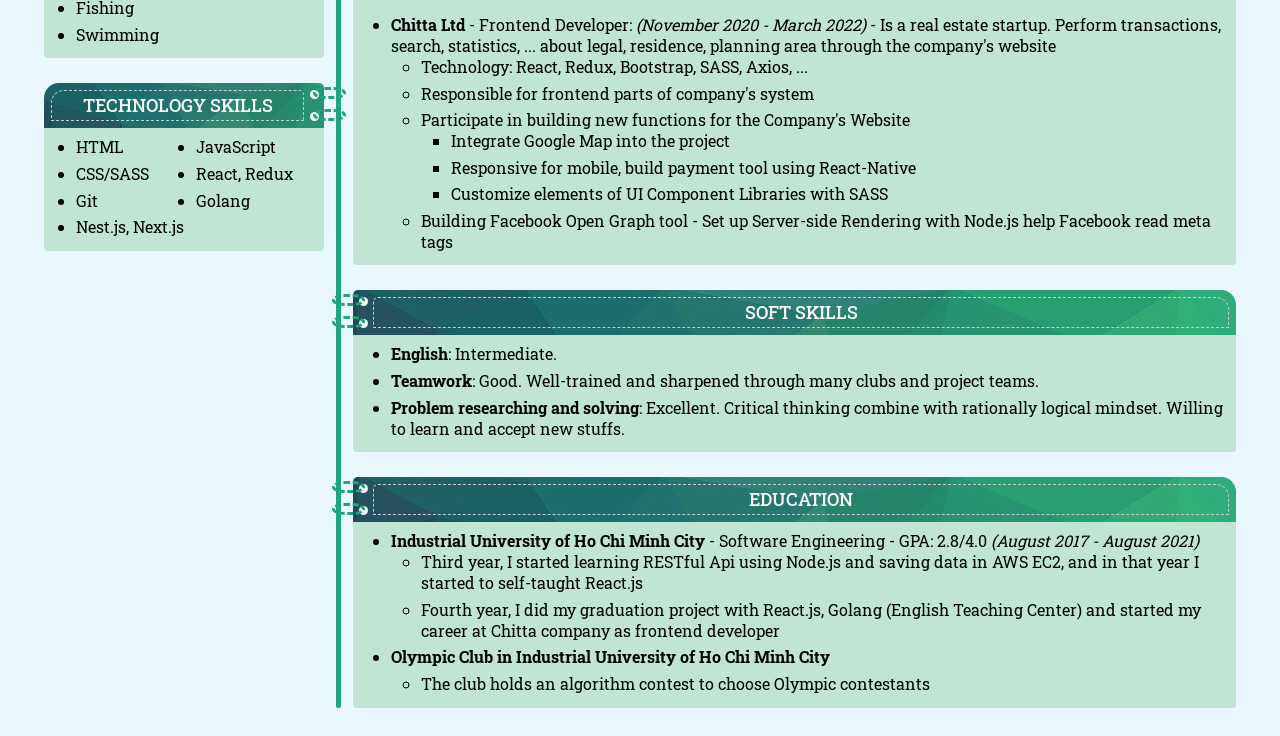
==== commit 733c5bbc: "14/8/2024/" ====
--- a/index.html
+++ b/index.html
@@ -116,37 +116,33 @@
                             </ul>
                         </div>
                     </div>
+                    <div class="box_info">
+                        <div class="title_pane">
+                            <div class="title_pane_border">
+                                <div class="title_pane_text"><i class="fas fa-gamepad"></i>Technology skills</div>
+                            </div>
+                            <div class="title_pane_circle_white">
+                                <div class="circle_white"></div>
+                                <div class="circle_white"></div>
+                            </div>
+                        </div>
+                        <div class="box_info_content list_tech">
+                            <ul style="padding-left: 1.5rem;">
+                                <li>HTML</li>
+                                <li>JavaScript</li>
+                                <li>CSS/SASS
+                                </li>
+                                <li>React, Redux</li>
+                                <li>Git</li>
+                                <li>Golang</li>
+                                <li>Nest.js, Next.js</li>
+                            </ul>
+                        </div>
+                    </div>
                 </div>
                 <div class="columns_hr"></div>
                 <div class="column column_right">
-                    <div class="box_info box_info_right">
-                        <div class="title_pane">
-                            <div class="title_pane_circle_white">
-                                <div class="circle_white"></div>
-                                <div class="circle_white"></div>
-                            </div>
-                            <div class="title_pane_border">
-                                <div class="title_pane_text"><i class="fas fa-rocket"></i>Technology skills</div>
-                            </div>
-                        </div>
-                        <div class="box_info_content">
-                            <ul class="horizontal_box">
-                                <li>HTML</li>
-                                <li>TypeScript, JavaScript</li>
-                                <li>CSS/SASS
-                                </li>
-                                <li>React, Redux
-                                </li>
-                                
-                                <li>RESTful API</li>
-                                <li>Git</li>
-                                <li>Golang</li>
-                                <li>Nest,Next</li>
-
-                            </ul>
-                        </div>
-                    </div>
-                    <div class="box_info box_info_right">
+                    <div class="box_info box_info_right" style="margin-top: 0;">
                         <div class="title_pane">
                             <div class="title_pane_circle_white">
                                 <div class="circle_white"></div>
@@ -158,23 +154,27 @@
                         </div>
                         <div class="box_info_content">
                             <ul>
-                                <li><strong>Chitta Ltd</strong> - Frontend Developer: <em>(November 2020 - March 2022)</em> - 
-                                    Is a real estate startup. Perform transactions, search, statistics, ... about legal, residence, planning area through the company's website<br>
-                                    <ul>
-                                        <li>Technology: React, Redux, Bootstrap, SASS, Axios, ...</li>
-                                        <li style="margin-top: .35rem;">Responsible for frontend parts of company's system</li>
-                                        <li>Participate in building new functions for the Company's Website
+                                <li><strong>BUYMED</strong> - Fullstack Developer: <em>(October 2022 - Present)</em> - 
+                                    Startup company with hundreds of thousands of daily users, distributes pharmaceuticals to drug store according to the B2B model in Southeast Asia, through the e-commerce website <strong>Thuocsi.vn</strong>
+                                    <ul>
+                                        <li style="margin-top: .35rem;">Technology: Next.js, Material UI, Golang, Echo, Microservice, MongoDB, Kubernetes...</li>
+                                        <li>Discuss with operators offer solutions for new features and improve old features in appropriate with the current system</li>
                                             <ul>
-                                                <li>Integrate Google Map into the project</li>
-                                                <li>Responsive for mobile, build payment tool using React-Native</li>
-                                                <li>Customize elements of UI Component Libraries with SASS</li>
+                                                <li>Monitor load balancer, guarantees fault-tolerant, stateful, and scalable operations through Kubernetes</li>
+                                                <li>Optimize the performance of the system like: index-z, Worker Pool pattern, Redis,...</li>
+                                                <li>Managing states and information of all log which are shared in several case</li>
+                                            </ul>
+                                        <li>Developing and maintaining features related to the accounting department and HRM</li>
+                                        <li>Develop SDK for both Frontend and Backend
+                                            <ul>
+                                                <li>Write components that are used many times in FE like select box, modal, buttons, input,...</li>
+                                                <li>Schedule a task at a specific time in BE (like Self-statistics every month, calculate bonus and debt every week for customers)</li>
                                             </ul>
                                         </li>
-                                        <li>Building Facebook Open Graph tool - Set up Server-side Rendering with Node.js help Facebook read meta tags</li>
-                                    </ul>
-                                </li>
-                            </ul>
-                        </div> 
+                                    </ul>
+                                </li>
+                            </ul>
+                        </div>
                         <div class="box_info_content">
                             <ul>
                                 <li><strong>CMC GLOBAL</strong> - Fullstack Developer: <em>(April 2022 - September 2022)</em> - 
@@ -197,29 +197,27 @@
                         </div>
                         <div class="box_info_content">
                             <ul>
-                                <li><strong>BUYMED</strong> - Fullstack Developer: <em>(October 2022 - Present)</em> - 
-                                    Start-up company operating e-commerce website <strong>Thuocsi.vn</strong>, distributing pharmaceutical products directly under the B2B model
-                                    <ul>
-                                        <li style="margin-top: .35rem;">Technology: Next.js, material UI, Golang, MongoDB, ...</li>
-                                        <li>Discuss with operators offer solutions for new features and improve old features in appropriate with the current system</li>
-                                        <li>Developing and maintaining features related to the accounting department and HRM
+                                <li><strong>Chitta Ltd</strong> - Frontend Developer: <em>(November 2020 - March 2022)</em> - 
+                                    Is a real estate startup. Perform transactions, search, statistics, ... about legal, residence, planning area through the company's website<br>
+                                    <ul>
+                                        <li>Technology: React, Redux, Bootstrap, SASS, Axios, ...</li>
+                                        <li style="margin-top: .35rem;">Responsible for frontend parts of company's system</li>
+                                        <li>Participate in building new functions for the Company's Website
                                             <ul>
-                                                <li>Manage employees' devices, decentralize the positions of each department in the company</li>
-                                                <li>Develop invoices for accountants, use queues to optimize 3rd party invoice generation (more than 1000 invoices a day)</li>
+                                                <li>Integrate Google Map into the project</li>
+                                                <li>Responsive for mobile, build payment tool using React-Native</li>
+                                                <li>Customize elements of UI Component Libraries with SASS</li>
                                             </ul>
                                         </li>
-                                        <li>Develop SDK for both Frontend and Backend
-                                            <ul>
-                                                <li>Write components that are used many times in FE like select box, modal, buttons, input,...</li>
-                                                <li>Schedule a task at a specific time in BE (like Self-statistics every month, calculate bonus and debt every week for customers)</li>
-                                            </ul>
-                                        </li>
-                                    </ul>
-                                </li>
-                            </ul>
-                        </div>
-                    </div>
-                    <div class="box_info box_info_right">
+                                        <li>Building Facebook Open Graph tool - Set up Server-side Rendering with Node.js help Facebook read meta tags</li>
+                                    </ul>
+                                </li>
+                            </ul>
+                        </div> 
+                        
+                        
+                    </div>
+                    <!-- <div class="box_info box_info_right">
                         <div class="title_pane">
                             <div class="title_pane_circle_white">
                                 <div class="circle_white"></div>
@@ -252,7 +250,7 @@
                                 </li>
                             </ul>
                         </div>
-                    </div>
+                    </div> -->
                     
                     <div class="box_info box_info_right">
                         <div class="title_pane">
@@ -285,13 +283,11 @@
                         </div>
                         <div class="box_info_content">
                             <ul>
-                                <li><strong>Industrial University of Ho Chi Minh City</strong> - Software Engineering: <em>(August 2017 -  August 2021)</em><br>
+                                <li><strong>Industrial University of Ho Chi Minh City</strong> - Software Engineering - GPA: 2.8/4.0 <em>(August 2017 -  August 2021)</em><br>
                                     <ul>
                                         <li>Third year, I started learning RESTful Api using Node.js and saving data in AWS EC2, and in that year I started to self-taught React.js
                                             </li>
                                         <li>Fourth year, I did my graduation project with React.js, Golang (English Teaching Center) and started my career at Chitta company as frontend developer
-                                            </li>
-                                            <li style="margin-top: .35rem;">GPA: 2.8/4.0
                                             </li>
                                     </ul>
                                 </li>
--- a/cv-wrapper.css
+++ b/cv-wrapper.css
@@ -95,7 +95,7 @@
     margin-top: 25px;
     background-color: var(--primary-color-light-2);
     border-radius: 15px 5px 4px 4px;
-    box-shadow: 2px 4px 4px rgba(0, 0, 0, 0.25);
+    /* box-shadow: 2px 4px 4px rgba(0, 0, 0, 0.25); */
 }
 
 .column_right .box_info {
@@ -132,7 +132,7 @@
 }
 
 .title_pane_text {
-    color: var(--white-color);
+    color: var(--bg-color);
     text-transform: uppercase;
     font-weight: 500;
     text-align: center;
@@ -234,3 +234,11 @@
     background-color: var(--primary-color);
 }
 
+
+.list_tech ul {
+    display: flex;
+    flex-wrap: wrap;
+}
+.list_tech ul li {
+    width: 50%;
+}
--- a/cv-global.css
+++ b/cv-global.css
@@ -1,18 +1,33 @@
 /* css variables*/
 :root {
+
+    /*default*/
+    /* --primary-color-font: black;
+    --bg-color: black; */
+     --primary-color-font: #4a4a4a; 
+    --bg-color: #f8f8fa;
+
+
     /* green-blue */
-    /* --primary-color: #253847;
-    --primary-color-light: rgba(30,165,125,255);
-    --primary-color-light-2: #c0e5d5; */
+    --primary-color: #253847;
+    --primary-color-light: rgba(30,165,125);
+    --primary-color-light-2: #c0e5d5;
+   
+    
 
     /* orange yellow */
     /* --primary-color: #e73600;
     --primary-color-light: #fe9321;
     --primary-color-light-2: #ffeeb8; */
 
-    --primary-color: #2050bc;
+    /* --primary-color: #2050bc;
     --primary-color-light: #0f3387;
-    --primary-color-light-2: #cce9f5;
+    --primary-color-light-2: #cce9f5; */
+
+    /* blue blur */
+    /* --primary-color: #6a8ddf;
+    --primary-color-light: #c9d1e2;
+    --primary-color-light-2: #cde4ee; */
 
     --accent-color: #fe6a6b;
     --accent-color-light: #ffe4e4;
@@ -21,7 +36,7 @@
     --light-gray-color: #c6cbd1;
     --medium-gray-color: #959da5;
     --dark-gray-color: #444d56;
-    --bg-color: #f8f8fa;
+    
     --code-bg-color: #f0e8e8;
 }
 
@@ -44,12 +59,14 @@
 
 ul {
     margin: 0;
+    padding-left: 30px;
 }
 
 p {
     font-weight: 300;
     font-size: 1em;
-    color: #4a4a4a;
+    /* color: #4a4a4a; */
+    color: var(--primary-color-font);
 }
 
 a {
@@ -96,7 +113,6 @@
     width: 95%;
     overflow-x: hidden;
 }
-
 @media screen and (min-width: 1408px) {
     .wrapper {
         max-width: 1344px;
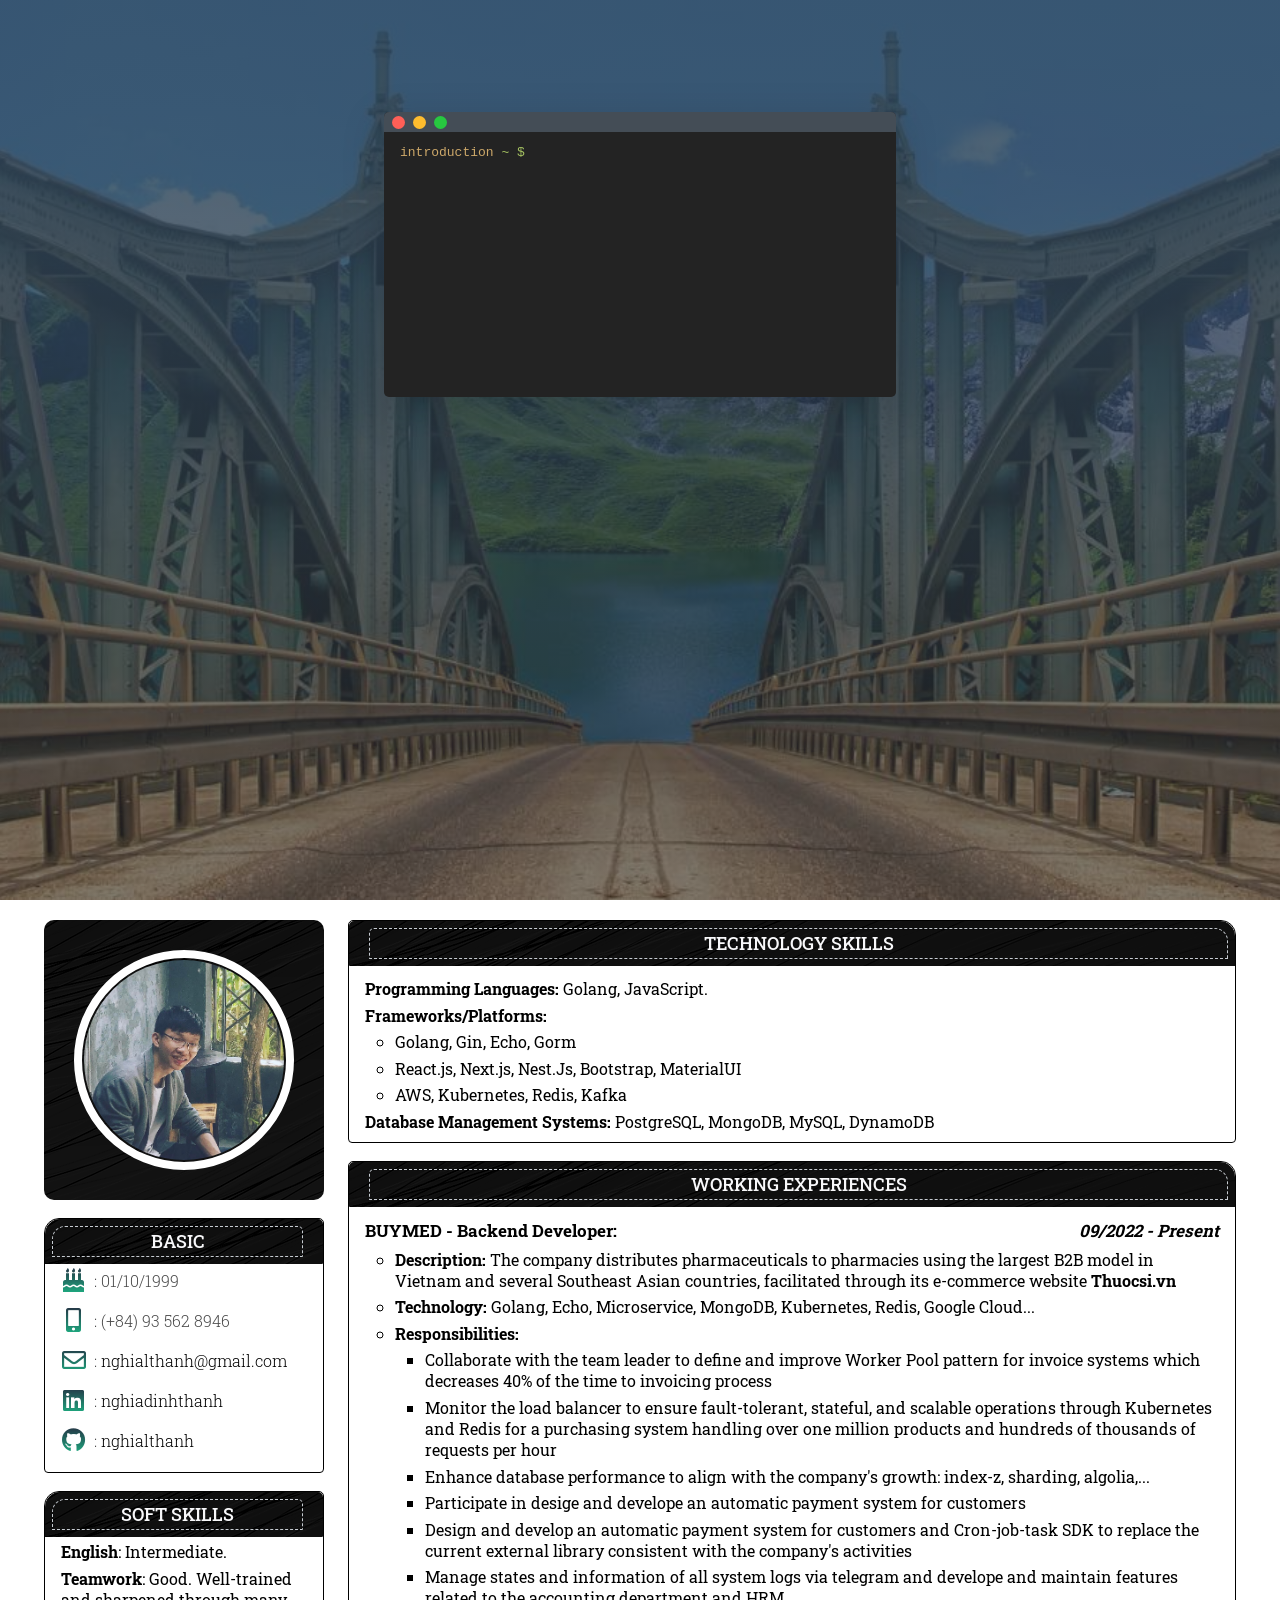
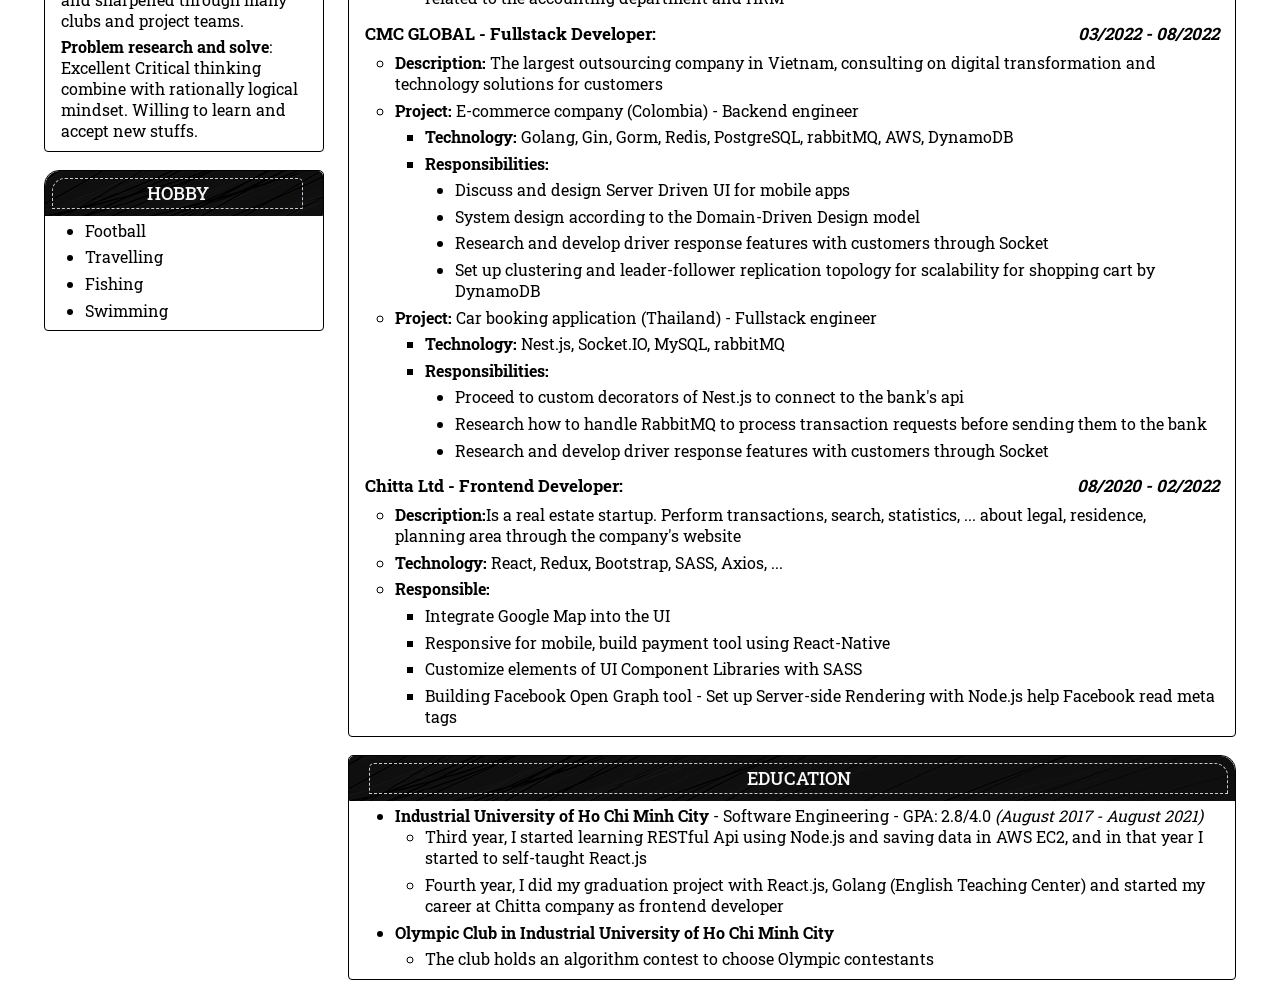
==== commit 87c99d1a: "fix bakcend" ====
--- a/index.html
+++ b/index.html
@@ -100,6 +100,24 @@
                     <div class="box_info">
                         <div class="title_pane">
                             <div class="title_pane_border">
+                                <div class="title_pane_text"><i class="fas fa-gamepad"></i>Soft skills</div>
+                            </div>
+                            <div class="title_pane_circle_white">
+                                <div class="circle_white"></div>
+                                <div class="circle_white"></div>
+                            </div>
+                        </div>
+                        <div class="box_info_content">
+                            <ul style="padding-left: 0;list-style: none;">
+                                <li><strong>English</strong>: Intermediate.</li>
+                                <li><strong>Teamwork</strong>: Good. Well-trained and sharpened through many clubs and project teams.</li>
+                                <li><strong>Problem research and solve</strong>: Excellent Critical thinking combine with rationally logical mindset. Willing to learn and accept new stuffs.</li>
+                            </ul>
+                        </div>
+                    </div>
+                    <div class="box_info">
+                        <div class="title_pane">
+                            <div class="title_pane_border">
                                 <div class="title_pane_text"><i class="fas fa-gamepad"></i>Hobby</div>
                             </div>
                             <div class="title_pane_circle_white">
@@ -116,31 +134,8 @@
                             </ul>
                         </div>
                     </div>
-                    <div class="box_info">
-                        <div class="title_pane">
-                            <div class="title_pane_border">
-                                <div class="title_pane_text"><i class="fas fa-gamepad"></i>Technology skills</div>
-                            </div>
-                            <div class="title_pane_circle_white">
-                                <div class="circle_white"></div>
-                                <div class="circle_white"></div>
-                            </div>
-                        </div>
-                        <div class="box_info_content list_tech">
-                            <ul style="padding-left: 1.5rem;">
-                                <li>HTML</li>
-                                <li>JavaScript</li>
-                                <li>CSS/SASS
-                                </li>
-                                <li>React, Redux</li>
-                                <li>Git</li>
-                                <li>Golang</li>
-                                <li>Nest.js, Next.js</li>
-                            </ul>
-                        </div>
-                    </div>
                 </div>
-                <div class="columns_hr"></div>
+                <!-- <div class="columns_hr"></div> -->
                 <div class="column column_right">
                     <div class="box_info box_info_right" style="margin-top: 0;">
                         <div class="title_pane">
@@ -149,67 +144,96 @@
                                 <div class="circle_white"></div>
                             </div>
                             <div class="title_pane_border">
+                                <div class="title_pane_text"><i class="fas fa-trophy"></i>Technology skills</div>
+                            </div>
+                        </div>
+                        <div class="box_info_content">
+                            <ul style="list-style: none;padding-left: 0px; margin-top: 8px;">
+                                <li><strong>Programming Languages:</strong> Golang, JavaScript.</li>
+                                <li><strong>Frameworks/Platforms:</strong></li>
+                                <ul>
+                                    <li>Golang, Gin, Echo, Gorm</li>
+                                    <li>React.js, Next.js, Nest.Js, Bootstrap, MaterialUI</li>
+                                    <li>AWS, Kubernetes, Redis, Kafka</li>
+                                </ul>
+                                <li><strong>Database Management Systems:</strong> PostgreSQL, MongoDB, MySQL, DynamoDB</li>
+                            </ul>
+                        </div>
+                    </div>
+                    <div class="box_info box_info_right">
+                        <div class="title_pane">
+                            <div class="title_pane_circle_white">
+                                <div class="circle_white"></div>
+                                <div class="circle_white"></div>
+                            </div>
+                            <div class="title_pane_border">
                                 <div class="title_pane_text"><i class="fas fa-briefcase"></i>Working Experiences</div>
                             </div>
                         </div>
                         <div class="box_info_content">
-                            <ul>
-                                <li><strong>BUYMED</strong> - Fullstack Developer: <em>(October 2022 - Present)</em> - 
-                                    Startup company with hundreds of thousands of daily users, distributes pharmaceuticals to drug store according to the B2B model in Southeast Asia, through the e-commerce website <strong>Thuocsi.vn</strong>
-                                    <ul>
-                                        <li style="margin-top: .35rem;">Technology: Next.js, Material UI, Golang, Echo, Microservice, MongoDB, Kubernetes...</li>
-                                        <li>Discuss with operators offer solutions for new features and improve old features in appropriate with the current system</li>
+                            <ul style="list-style: none;padding-left: 0px; margin-top: 8px;">
+                                <li><strong class="label_company">BUYMED - Backend Developer: <em>09/2022 - Present</em></strong>
+                                    <ul>
+                                        <li style="margin-top: .3rem;"><strong>Description:</strong> The company distributes pharmaceuticals to pharmacies using the largest B2B model in Vietnam and several Southeast Asian countries, facilitated through its e-commerce website <strong>Thuocsi.vn</strong></li>
+                                        <li style="margin-top: .3rem;"><strong>Technology:</strong> Golang, Echo, Microservice, MongoDB, Kubernetes, Redis, Google Cloud...</li>
+                                        <li style="margin-top: .3rem;"><strong>Responsibilities:</strong></li>
+                                        <ul>
+                                            <li>Collaborate with the team leader to define and improve Worker Pool pattern for invoice systems which decreases 40% of the time to invoicing process</li>
+                                            <li>Monitor the load balancer to ensure fault-tolerant, stateful, and scalable operations through Kubernetes and Redis for a purchasing system handling over one million products and hundreds of thousands of requests per hour</li>
+                                            <li>Enhance database performance to align with the company's growth: index-z, sharding, algolia,...</li>
+                                            <li>Participate in desige and develope an automatic payment system for customers</li>
+                                            <li>Design and develop an automatic payment system for customers and Cron-job-task SDK to replace the current external library consistent with the company's activities</li>
+                                            <li>Manage states and information of all system logs via telegram and develope and maintain features related to the accounting department and HRM</li>
+                                        </ul>
+                                    </ul>
+                                </li>
+                            </ul>
+                        </div>
+                        <div class="box_info_content">
+                            <ul style="list-style: none;padding-left: 0px;">
+                                <li><strong class="label_company">CMC GLOBAL - Fullstack Developer: <em>03/2022 - 08/2022</em></strong>
+                                    
+                                    <ul>
+                                        <li style="margin-top: .3rem;"><strong>Description:</strong> The largest outsourcing company in Vietnam, consulting on digital transformation and technology solutions for customers
+                                        <li style="margin-top: .3rem;"><strong>Project:</strong> E-commerce company (Colombia) - Backend engineer</li>
+                                        <ul>
+                                            <li><strong>Technology:</strong> Golang, Gin, Gorm, Redis, PostgreSQL, rabbitMQ, AWS, DynamoDB</li>
+                                            <li><strong>Responsibilities:</strong></li>
+                                            <ul style="list-style: outside;">
+                                                <li>Discuss and design Server Driven UI for mobile apps</li>
+                                                <li>System design according to the Domain-Driven Design model</li>
+                                                <li>Research and develop driver response features with customers through Socket</li>
+                                                <li>Set up clustering and leader-follower replication topology for scalability for shopping cart by DynamoDB</li>
+                                            </ul>
+                                        </ul>
+                                        <li style="margin-top: .3rem;"><strong>Project:</strong> Car booking application (Thailand) - Fullstack engineer</li>
+                                        <ul>
+                                            <li><strong>Technology:</strong> Nest.js, Socket.IO, MySQL, rabbitMQ</li>
+                                            <li><strong>Responsibilities:</strong></li>
+                                            <ul style="list-style: outside;">
+                                                <li>Proceed to custom decorators of Nest.js to connect to the bank's api</li>
+                                                <li>Research how to handle RabbitMQ to process transaction requests before sending them to the bank</li>
+                                                <li>Research and develop driver response features with customers through Socket</li>
+                                            </ul>
+                                        </ul>
+                                    </ul>
+                                </li>
+                            </ul>
+                        </div>
+                        <div class="box_info_content">
+                            <ul style="list-style: none;padding-left: 0px;"">
+                                <li><strong class="label_company">Chitta Ltd - Frontend Developer: <em>08/2020 - 02/2022</em></strong>
+                                    <ul>
+                                        <li style="margin-top: .3rem;"><strong>Description:</strong>Is a real estate startup. Perform transactions, search, statistics, ... about legal, residence, planning area through the company's website</li>
+                                        <li style="margin-top: .3rem;"><strong>Technology:</strong> React, Redux, Bootstrap, SASS, Axios, ...</li>
+                                        <li style="margin-top: .3rem;"><strong>Responsible:</strong></li>
                                             <ul>
-                                                <li>Monitor load balancer, guarantees fault-tolerant, stateful, and scalable operations through Kubernetes</li>
-                                                <li>Optimize the performance of the system like: index-z, Worker Pool pattern, Redis,...</li>
-                                                <li>Managing states and information of all log which are shared in several case</li>
-                                            </ul>
-                                        <li>Developing and maintaining features related to the accounting department and HRM</li>
-                                        <li>Develop SDK for both Frontend and Backend
-                                            <ul>
-                                                <li>Write components that are used many times in FE like select box, modal, buttons, input,...</li>
-                                                <li>Schedule a task at a specific time in BE (like Self-statistics every month, calculate bonus and debt every week for customers)</li>
-                                            </ul>
-                                        </li>
-                                    </ul>
-                                </li>
-                            </ul>
-                        </div>
-                        <div class="box_info_content">
-                            <ul>
-                                <li><strong>CMC GLOBAL</strong> - Fullstack Developer: <em>(April 2022 - September 2022)</em> - 
-                                    I am well trained in React, Node and Golang then i can go to interview with foreign customers
-                                    <ul>
-                                        <li style="margin-top: .35rem;">Car booking application (Thailand) - Backend - Nest.js</li>
-                                        <ul>
-                                            <li>Proceed to custom decorators of Nest.js to connect to the bank's api</li>
-                                            <li>Research how to handle Queue Worker to process transaction requests before sending them to the bank</li>
-                                        </ul>
-                                        <li>Web project that creates web pages (England): Build a website that can help users design their own website like workpress - Fullstack - Golang and React
-                                            <ul>
-                                                <li>Custom SDK to send recurring payment request when user publicizes their website</li>
-                                                <li>Organize data with both PostgreSQL and MongoDb - PostgreSQL will save user's account info in main website and MongoDB will save user's website data</li>
-                                            </ul>
-                                        </li>
-                                    </ul>
-                                </li>
-                            </ul>
-                        </div>
-                        <div class="box_info_content">
-                            <ul>
-                                <li><strong>Chitta Ltd</strong> - Frontend Developer: <em>(November 2020 - March 2022)</em> - 
-                                    Is a real estate startup. Perform transactions, search, statistics, ... about legal, residence, planning area through the company's website<br>
-                                    <ul>
-                                        <li>Technology: React, Redux, Bootstrap, SASS, Axios, ...</li>
-                                        <li style="margin-top: .35rem;">Responsible for frontend parts of company's system</li>
-                                        <li>Participate in building new functions for the Company's Website
-                                            <ul>
-                                                <li>Integrate Google Map into the project</li>
+                                                <li>Integrate Google Map into the UI</li>
                                                 <li>Responsive for mobile, build payment tool using React-Native</li>
                                                 <li>Customize elements of UI Component Libraries with SASS</li>
+                                                <li>Building Facebook Open Graph tool - Set up Server-side Rendering with Node.js help Facebook read meta tags</li>
                                             </ul>
-                                        </li>
-                                        <li>Building Facebook Open Graph tool - Set up Server-side Rendering with Node.js help Facebook read meta tags</li>
+                                        </li> 
                                     </ul>
                                 </li>
                             </ul>
@@ -251,25 +275,6 @@
                             </ul>
                         </div>
                     </div> -->
-                    
-                    <div class="box_info box_info_right">
-                        <div class="title_pane">
-                            <div class="title_pane_circle_white">
-                                <div class="circle_white"></div>
-                                <div class="circle_white"></div>
-                            </div>
-                            <div class="title_pane_border">
-                                <div class="title_pane_text"><i class="fas fa-trophy"></i>Soft skills</div>
-                            </div>
-                        </div>
-                        <div class="box_info_content">
-                            <ul>
-                                <li><strong>English</strong>: Intermediate.</li>
-                                <li><strong>Teamwork</strong>: Good. Well-trained and sharpened through many clubs and project teams.</li>
-                                <li><strong>Problem researching and solving</strong>: Excellent. Critical thinking combine with rationally logical mindset. Willing to learn and accept new stuffs.</li>
-                            </ul>
-                        </div>
-                    </div>
                     <div class="box_info box_info_right">
                         <div class="title_pane">
                             <div class="title_pane_circle_white">
--- a/cv-wrapper.css
+++ b/cv-wrapper.css
@@ -54,11 +54,11 @@
 }
 
 .column_left_avatar .avatar {
-    width: 200px;
-    height: 200px;
-    position: relative;
-    border-radius: 50%;
-    border: 5px solid #dcf3e8;
+    width: 220px;
+    height: 220px;
+    position: relative;
+    border-radius: 50%;
+    border: 8px solid white;
     display: flex;
     justify-content: center;
     align-items: center;
@@ -85,16 +85,17 @@
     margin: 0;
     border-radius: 50%;
     transition: all 0.3s ease-out;
-    width: 185px;
-    height: 185px;
+    width: 200px;
+    height: 200px;
     object-fit: cover;
     z-index: 3;
 }
 
 .box_info {
-    margin-top: 25px;
+    margin-top: 18px;
     background-color: var(--primary-color-light-2);
     border-radius: 15px 5px 4px 4px;
+    border: 1px solid black;
     /* box-shadow: 2px 4px 4px rgba(0, 0, 0, 0.25); */
 }
 
@@ -156,11 +157,11 @@
     border-radius: 50%;
     width: 9px;
     height: 9px;
-    background-color: var(--bg-color);
-    position: relative;
-}
-
-.title_pane_circle_white .circle_white::before {
+    /* background-color: var(--bg-color); */
+    position: relative;
+}
+
+/* .title_pane_circle_white .circle_white::before {
     content: "";
     position: absolute;
     right: -27px;
@@ -174,12 +175,11 @@
 
 .column_right .title_pane_circle_white .circle_white::before {
     left: -27px;
-}
+} */
 
 /* content of box */
 .box_info_content {
-    padding: 0.5rem 0.5rem 0.5rem 0.5rem;
-    
+    padding: 0.25rem 1rem 0.25rem 1rem;
 }
 
 .box_info_content ul li {
@@ -209,7 +209,10 @@
     text-align: center;
     margin-right: 0.5rem;
     /* color: var(--primary-color); */
-    background: -webkit-linear-gradient(var(--primary-color), var(--primary-color-light));
+    background: -webkit-linear-gradient(
+        var(--primary-color),
+        var(--primary-color-light)
+    );
     -webkit-background-clip: text;
     -webkit-text-fill-color: transparent;
 }
@@ -234,7 +237,13 @@
     background-color: var(--primary-color);
 }
 
-
+.label_company {
+    width: 100%;
+    display: flex;
+    justify-content: space-between;
+    font-size: 17px;
+    margin-bottom: 7px;
+}
 .list_tech ul {
     display: flex;
     flex-wrap: wrap;
--- a/cv-global.css
+++ b/cv-global.css
@@ -1,19 +1,15 @@
 /* css variables*/
 :root {
-
     /*default*/
     /* --primary-color-font: black;
     --bg-color: black; */
-     --primary-color-font: #4a4a4a; 
+    --primary-color-font: #4a4a4a;
     --bg-color: #f8f8fa;
-
 
     /* green-blue */
     --primary-color: #253847;
-    --primary-color-light: rgba(30,165,125);
-    --primary-color-light-2: #c0e5d5;
-   
-    
+    --primary-color-light: rgba(30, 165, 125);
+    /* --primary-color-light-2: #c0e5d5; */
 
     /* orange yellow */
     /* --primary-color: #e73600;
@@ -36,7 +32,7 @@
     --light-gray-color: #c6cbd1;
     --medium-gray-color: #959da5;
     --dark-gray-color: #444d56;
-    
+
     --code-bg-color: #f0e8e8;
 }
 
@@ -46,7 +42,7 @@
     padding: 0;
     margin: 0;
     font-family: "Roboto Slab", serif;
-    background-color: #e8f8fd;
+    /* background-color: #e8f8fd; */
 }
 
 html,
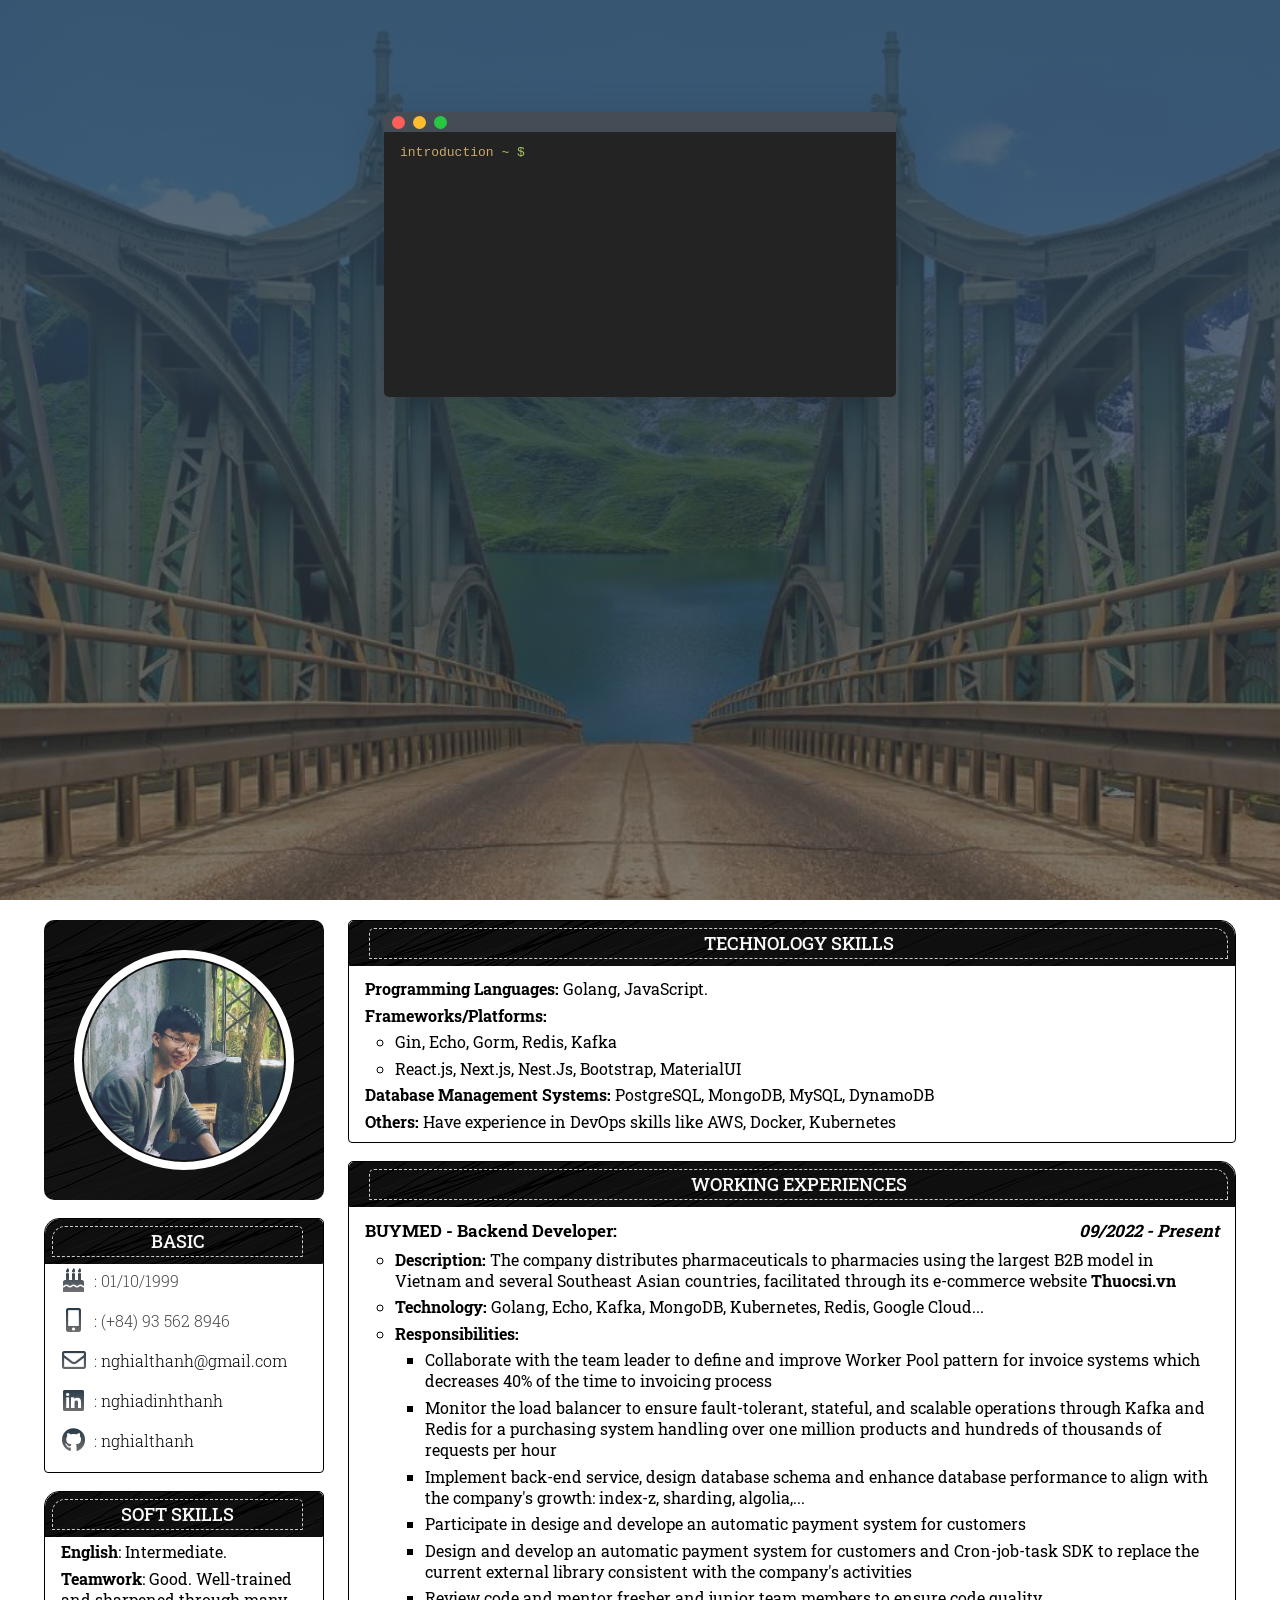
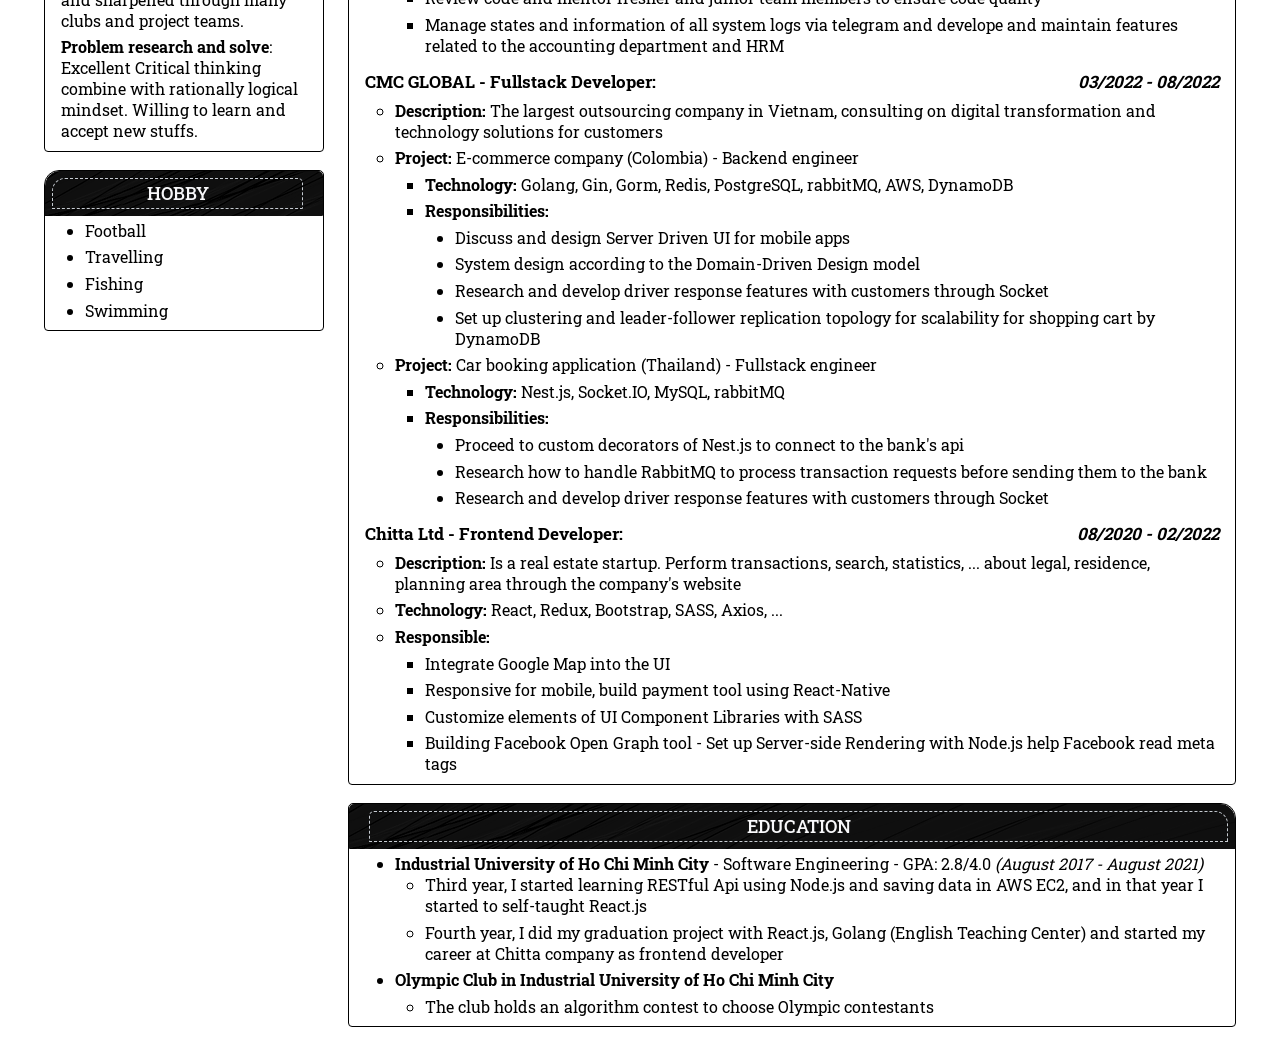
==== commit e8d880e9: "fix" ====
--- a/index.html
+++ b/index.html
@@ -152,11 +152,11 @@
                                 <li><strong>Programming Languages:</strong> Golang, JavaScript.</li>
                                 <li><strong>Frameworks/Platforms:</strong></li>
                                 <ul>
-                                    <li>Golang, Gin, Echo, Gorm</li>
+                                    <li>Gin, Echo, Gorm, Redis, Kafka</li>
                                     <li>React.js, Next.js, Nest.Js, Bootstrap, MaterialUI</li>
-                                    <li>AWS, Kubernetes, Redis, Kafka</li>
                                 </ul>
                                 <li><strong>Database Management Systems:</strong> PostgreSQL, MongoDB, MySQL, DynamoDB</li>
+                                <li><strong>Others:</strong> Have experience in DevOps skills like AWS, Docker, Kubernetes</li>
                             </ul>
                         </div>
                     </div>
@@ -175,14 +175,15 @@
                                 <li><strong class="label_company">BUYMED - Backend Developer: <em>09/2022 - Present</em></strong>
                                     <ul>
                                         <li style="margin-top: .3rem;"><strong>Description:</strong> The company distributes pharmaceuticals to pharmacies using the largest B2B model in Vietnam and several Southeast Asian countries, facilitated through its e-commerce website <strong>Thuocsi.vn</strong></li>
-                                        <li style="margin-top: .3rem;"><strong>Technology:</strong> Golang, Echo, Microservice, MongoDB, Kubernetes, Redis, Google Cloud...</li>
+                                        <li style="margin-top: .3rem;"><strong>Technology:</strong> Golang, Echo, Kafka, MongoDB, Kubernetes, Redis, Google Cloud...</li>
                                         <li style="margin-top: .3rem;"><strong>Responsibilities:</strong></li>
                                         <ul>
                                             <li>Collaborate with the team leader to define and improve Worker Pool pattern for invoice systems which decreases 40% of the time to invoicing process</li>
-                                            <li>Monitor the load balancer to ensure fault-tolerant, stateful, and scalable operations through Kubernetes and Redis for a purchasing system handling over one million products and hundreds of thousands of requests per hour</li>
-                                            <li>Enhance database performance to align with the company's growth: index-z, sharding, algolia,...</li>
+                                            <li>Monitor the load balancer to ensure fault-tolerant, stateful, and scalable operations through Kafka and Redis for a purchasing system handling over one million products and hundreds of thousands of requests per hour</li>
+                                            <li>Implement back-end service, design database schema and enhance database performance to align with the company's growth: index-z, sharding, algolia,...</li>
                                             <li>Participate in desige and develope an automatic payment system for customers</li>
                                             <li>Design and develop an automatic payment system for customers and Cron-job-task SDK to replace the current external library consistent with the company's activities</li>
+                                            <li>Review code and mentor fresher and junior team members to ensure code quality</li>
                                             <li>Manage states and information of all system logs via telegram and develope and maintain features related to the accounting department and HRM</li>
                                         </ul>
                                     </ul>
@@ -224,7 +225,7 @@
                             <ul style="list-style: none;padding-left: 0px;"">
                                 <li><strong class="label_company">Chitta Ltd - Frontend Developer: <em>08/2020 - 02/2022</em></strong>
                                     <ul>
-                                        <li style="margin-top: .3rem;"><strong>Description:</strong>Is a real estate startup. Perform transactions, search, statistics, ... about legal, residence, planning area through the company's website</li>
+                                        <li style="margin-top: .3rem;"><strong>Description:</strong> Is a real estate startup. Perform transactions, search, statistics, ... about legal, residence, planning area through the company's website</li>
                                         <li style="margin-top: .3rem;"><strong>Technology:</strong> React, Redux, Bootstrap, SASS, Axios, ...</li>
                                         <li style="margin-top: .3rem;"><strong>Responsible:</strong></li>
                                             <ul>
--- a/cv-global.css
+++ b/cv-global.css
@@ -8,7 +8,7 @@
 
     /* green-blue */
     --primary-color: #253847;
-    --primary-color-light: rgba(30, 165, 125);
+    --primary-color-light: rgb(112, 112, 112);
     /* --primary-color-light-2: #c0e5d5; */
 
     /* orange yellow */
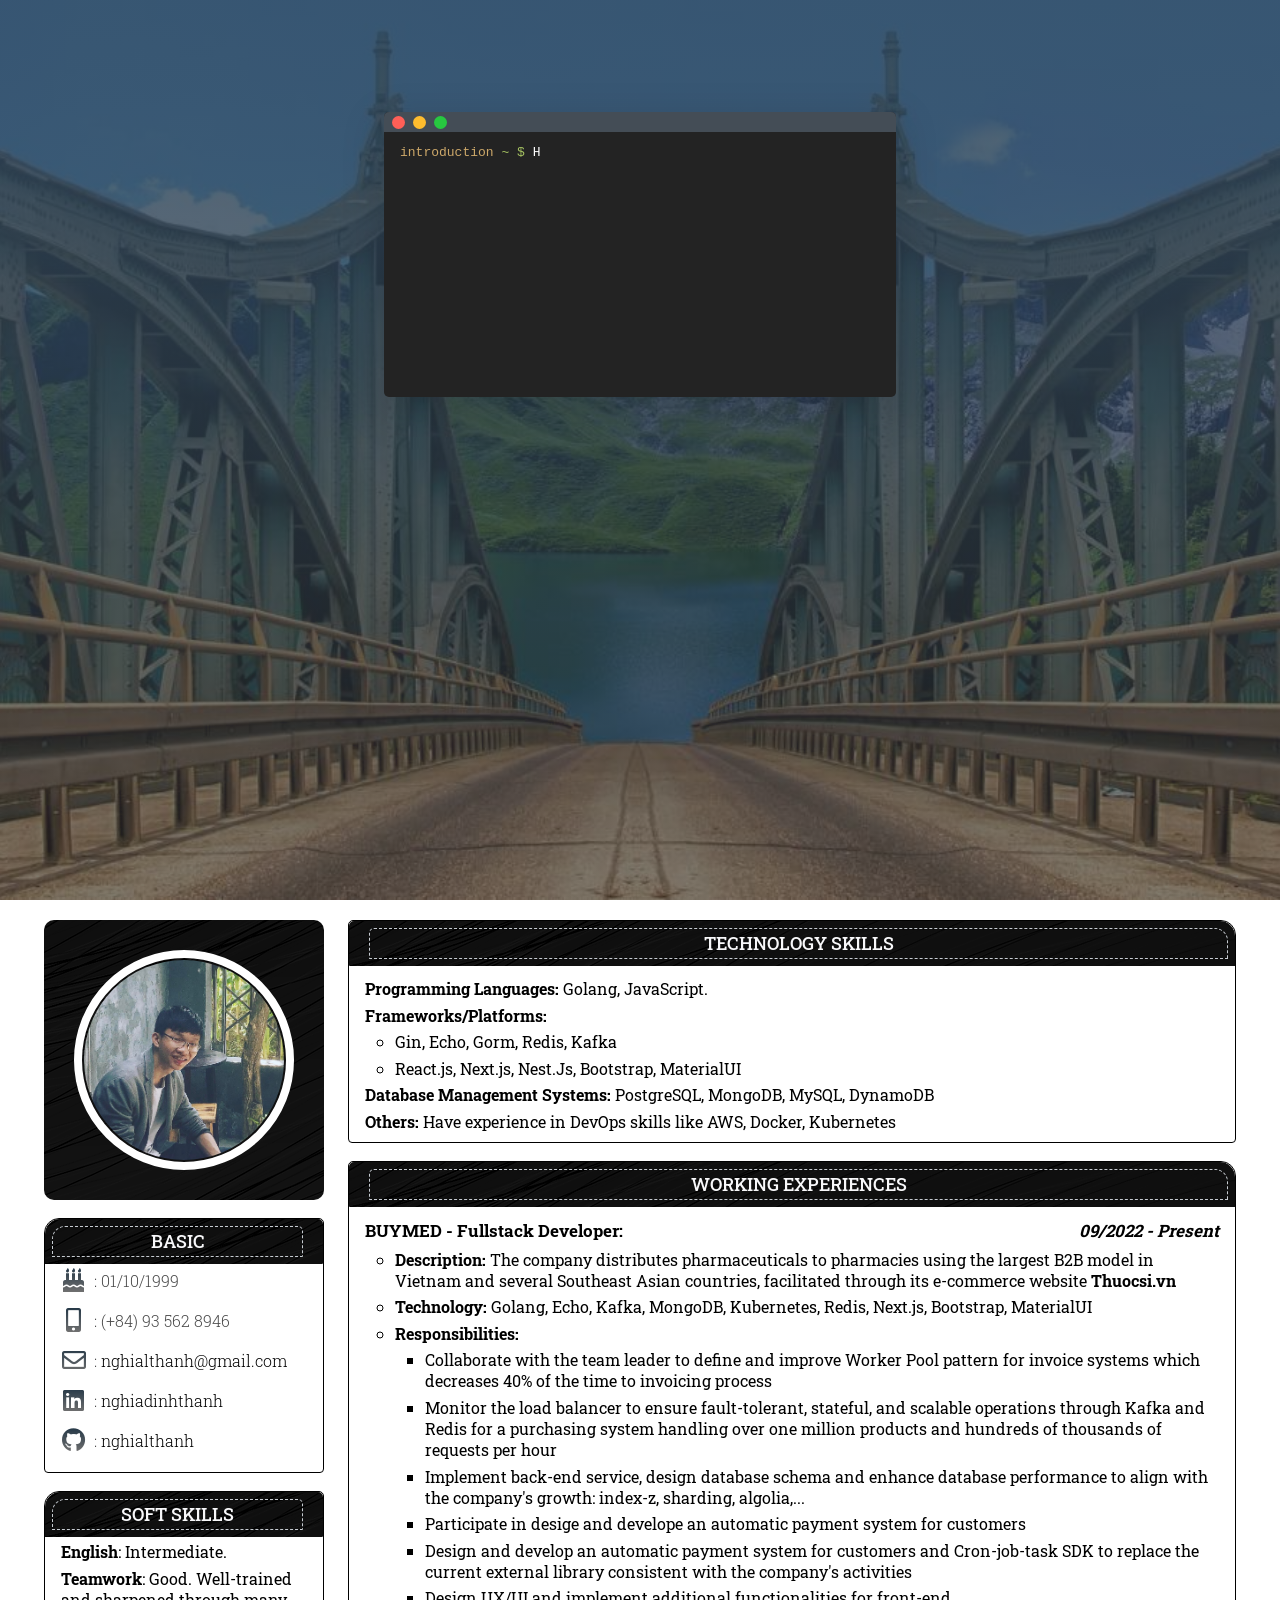
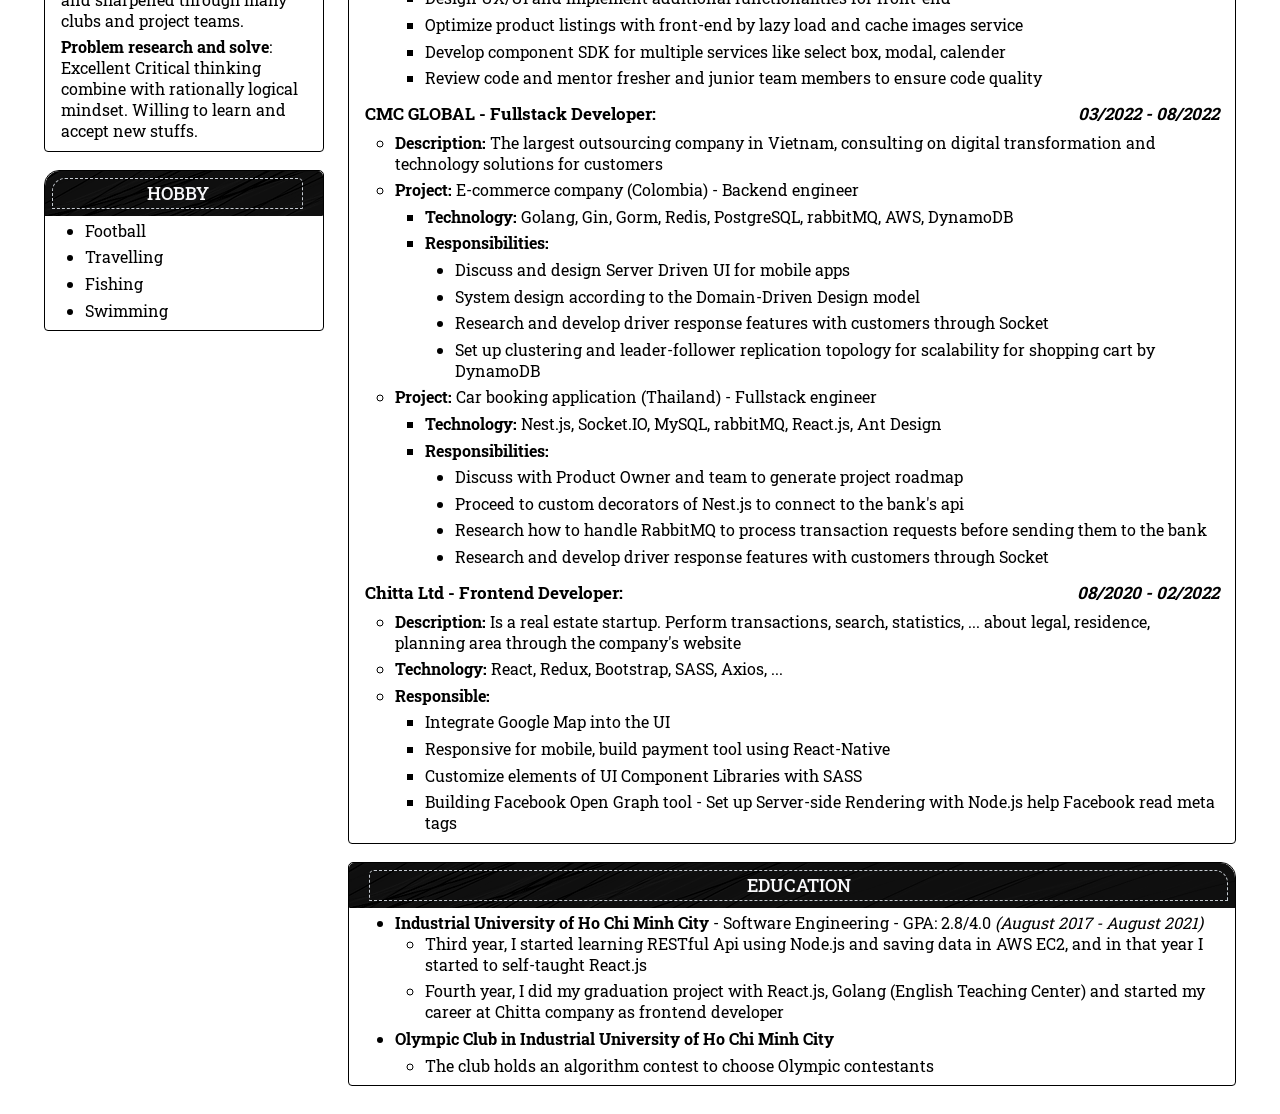
==== commit edb894a0: "fullstackt" ====
--- a/index.html
+++ b/index.html
@@ -172,10 +172,10 @@
                         </div>
                         <div class="box_info_content">
                             <ul style="list-style: none;padding-left: 0px; margin-top: 8px;">
-                                <li><strong class="label_company">BUYMED - Backend Developer: <em>09/2022 - Present</em></strong>
+                                <li><strong class="label_company">BUYMED - Fullstack Developer: <em>09/2022 - Present</em></strong>
                                     <ul>
                                         <li style="margin-top: .3rem;"><strong>Description:</strong> The company distributes pharmaceuticals to pharmacies using the largest B2B model in Vietnam and several Southeast Asian countries, facilitated through its e-commerce website <strong>Thuocsi.vn</strong></li>
-                                        <li style="margin-top: .3rem;"><strong>Technology:</strong> Golang, Echo, Kafka, MongoDB, Kubernetes, Redis, Google Cloud...</li>
+                                        <li style="margin-top: .3rem;"><strong>Technology:</strong> Golang, Echo, Kafka, MongoDB, Kubernetes, Redis, Next.js, Bootstrap, MaterialUI</li>
                                         <li style="margin-top: .3rem;"><strong>Responsibilities:</strong></li>
                                         <ul>
                                             <li>Collaborate with the team leader to define and improve Worker Pool pattern for invoice systems which decreases 40% of the time to invoicing process</li>
@@ -183,8 +183,10 @@
                                             <li>Implement back-end service, design database schema and enhance database performance to align with the company's growth: index-z, sharding, algolia,...</li>
                                             <li>Participate in desige and develope an automatic payment system for customers</li>
                                             <li>Design and develop an automatic payment system for customers and Cron-job-task SDK to replace the current external library consistent with the company's activities</li>
+                                            <li>Design UX/UI and implement additional functionalities for front-end</li>
+                                            <li>Optimize product listings with front-end by lazy load and cache images service</li>
+                                            <li>Develop component SDK for multiple services like select box, modal, calender</li>
                                             <li>Review code and mentor fresher and junior team members to ensure code quality</li>
-                                            <li>Manage states and information of all system logs via telegram and develope and maintain features related to the accounting department and HRM</li>
                                         </ul>
                                     </ul>
                                 </li>
@@ -209,9 +211,10 @@
                                         </ul>
                                         <li style="margin-top: .3rem;"><strong>Project:</strong> Car booking application (Thailand) - Fullstack engineer</li>
                                         <ul>
-                                            <li><strong>Technology:</strong> Nest.js, Socket.IO, MySQL, rabbitMQ</li>
+                                            <li><strong>Technology:</strong> Nest.js, Socket.IO, MySQL, rabbitMQ, React.js, Ant Design</li>
                                             <li><strong>Responsibilities:</strong></li>
                                             <ul style="list-style: outside;">
+                                                <li>Discuss with Product Owner and team to generate project roadmap</li>
                                                 <li>Proceed to custom decorators of Nest.js to connect to the bank's api</li>
                                                 <li>Research how to handle RabbitMQ to process transaction requests before sending them to the bank</li>
                                                 <li>Research and develop driver response features with customers through Socket</li>
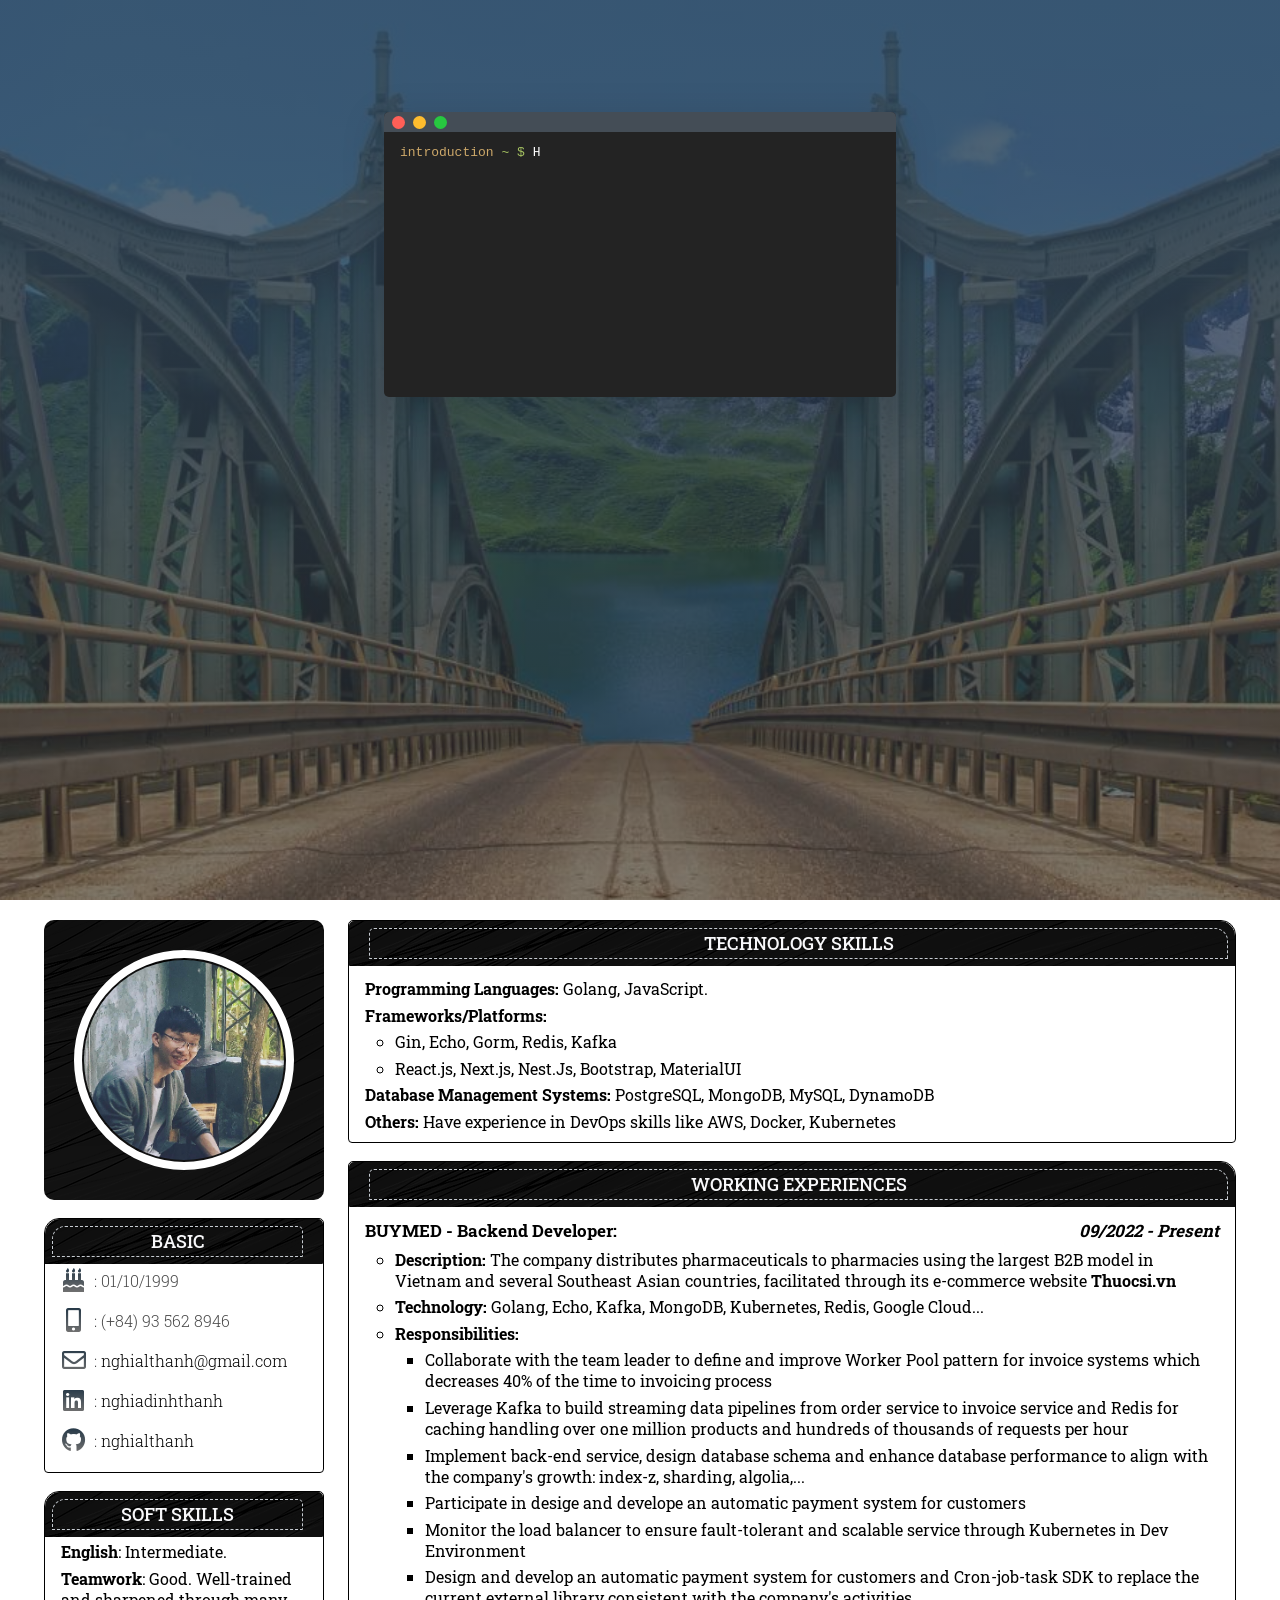
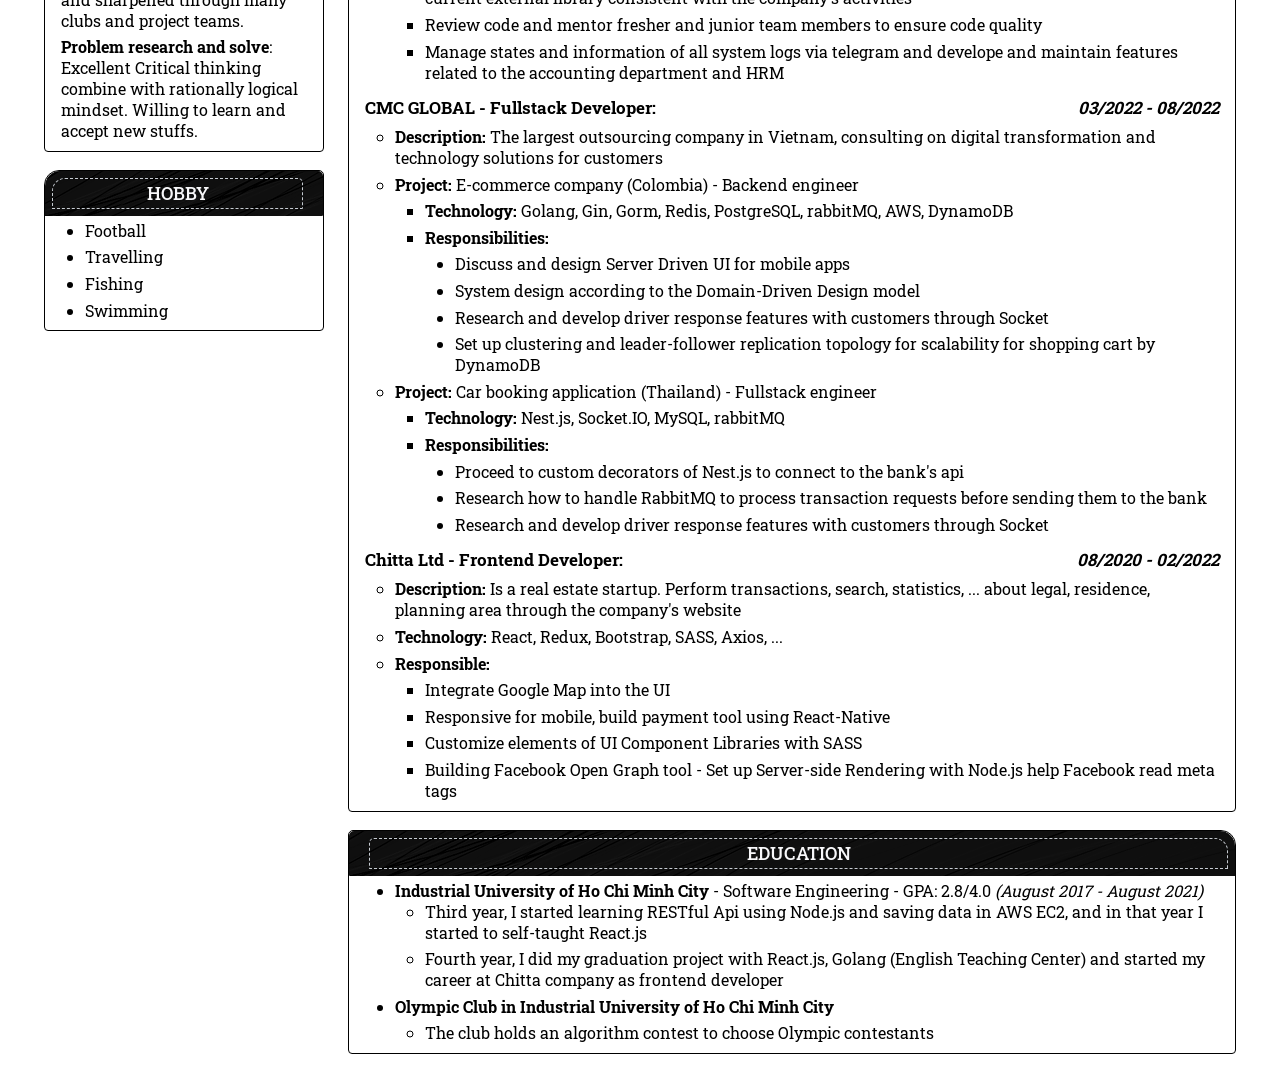
==== commit 4caba7fc: "add k8s" ====
--- a/index.html
+++ b/index.html
@@ -172,21 +172,20 @@
                         </div>
                         <div class="box_info_content">
                             <ul style="list-style: none;padding-left: 0px; margin-top: 8px;">
-                                <li><strong class="label_company">BUYMED - Fullstack Developer: <em>09/2022 - Present</em></strong>
+                                <li><strong class="label_company">BUYMED - Backend Developer: <em>09/2022 - Present</em></strong>
                                     <ul>
                                         <li style="margin-top: .3rem;"><strong>Description:</strong> The company distributes pharmaceuticals to pharmacies using the largest B2B model in Vietnam and several Southeast Asian countries, facilitated through its e-commerce website <strong>Thuocsi.vn</strong></li>
-                                        <li style="margin-top: .3rem;"><strong>Technology:</strong> Golang, Echo, Kafka, MongoDB, Kubernetes, Redis, Next.js, Bootstrap, MaterialUI</li>
+                                        <li style="margin-top: .3rem;"><strong>Technology:</strong> Golang, Echo, Kafka, MongoDB, Kubernetes, Redis, Google Cloud...</li>
                                         <li style="margin-top: .3rem;"><strong>Responsibilities:</strong></li>
                                         <ul>
                                             <li>Collaborate with the team leader to define and improve Worker Pool pattern for invoice systems which decreases 40% of the time to invoicing process</li>
-                                            <li>Monitor the load balancer to ensure fault-tolerant, stateful, and scalable operations through Kafka and Redis for a purchasing system handling over one million products and hundreds of thousands of requests per hour</li>
+                                            <li>Leverage Kafka to build streaming data pipelines from order service to invoice service and Redis for caching handling over one million products and hundreds of thousands of requests per hour</li>
                                             <li>Implement back-end service, design database schema and enhance database performance to align with the company's growth: index-z, sharding, algolia,...</li>
                                             <li>Participate in desige and develope an automatic payment system for customers</li>
+                                            <li>Monitor the load balancer to ensure fault-tolerant and scalable service through Kubernetes in Dev Environment</li>
                                             <li>Design and develop an automatic payment system for customers and Cron-job-task SDK to replace the current external library consistent with the company's activities</li>
-                                            <li>Design UX/UI and implement additional functionalities for front-end</li>
-                                            <li>Optimize product listings with front-end by lazy load and cache images service</li>
-                                            <li>Develop component SDK for multiple services like select box, modal, calender</li>
                                             <li>Review code and mentor fresher and junior team members to ensure code quality</li>
+                                            <li>Manage states and information of all system logs via telegram and develope and maintain features related to the accounting department and HRM</li>
                                         </ul>
                                     </ul>
                                 </li>
@@ -211,10 +210,9 @@
                                         </ul>
                                         <li style="margin-top: .3rem;"><strong>Project:</strong> Car booking application (Thailand) - Fullstack engineer</li>
                                         <ul>
-                                            <li><strong>Technology:</strong> Nest.js, Socket.IO, MySQL, rabbitMQ, React.js, Ant Design</li>
+                                            <li><strong>Technology:</strong> Nest.js, Socket.IO, MySQL, rabbitMQ</li>
                                             <li><strong>Responsibilities:</strong></li>
                                             <ul style="list-style: outside;">
-                                                <li>Discuss with Product Owner and team to generate project roadmap</li>
                                                 <li>Proceed to custom decorators of Nest.js to connect to the bank's api</li>
                                                 <li>Research how to handle RabbitMQ to process transaction requests before sending them to the bank</li>
                                                 <li>Research and develop driver response features with customers through Socket</li>
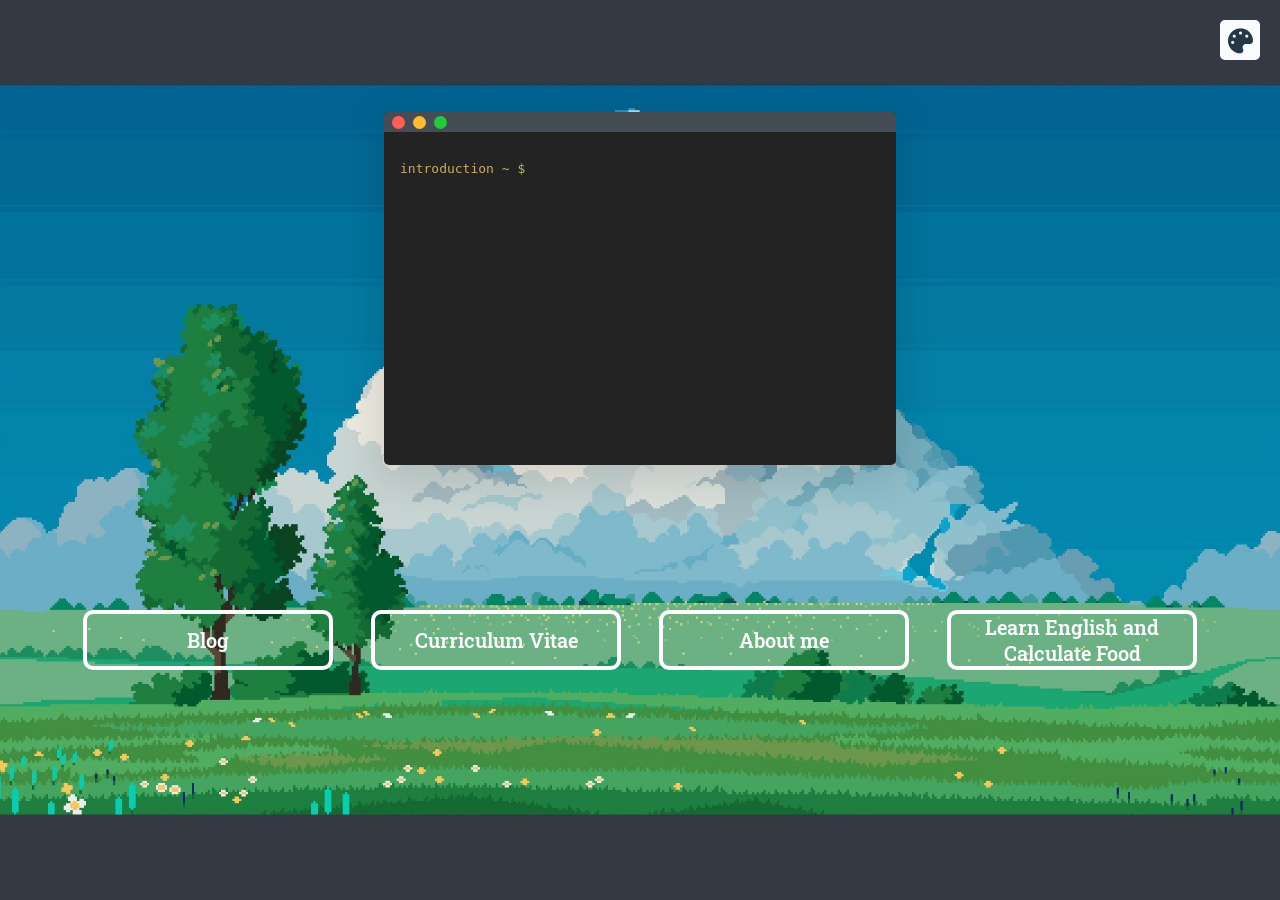
==== commit 8c330e4e: "fix huge ui" ====
--- a/index.html
+++ b/index.html
@@ -21,7 +21,7 @@
         <div class="hero_section hero_section_image">
             <!-- <h1 class="hero_title">Hi, My name is</h1>
             <p class="hero_description"></p> -->
-            <div class="hero_section_bg_gradient"></div>
+            <!-- <div class="hero_section_bg_gradient"></div> -->
             <div class="hero_cmd">
                 <div class="hero_cmd_header">
                     <div
@@ -41,280 +41,27 @@
                     <code class="shell-session demo"><span style="color: #cda869;">introduction</span><span style="color: #a5c261;"> ~ $ </span></code>
                 </pre>
             </div>
-            <div class="hero_section_btn_off"><i class="fas fa-angle-double-up"></i></div>
-        </div>
-
-        <div class="wrapper">
-            <div class="columns">
-                <div class="column column_left">
-                    <div class="column_left_avatar">
-                        <div class="avatar">
-                        <img src="./img/avatar.jpg" alt="avatar"></img></div>
+            <div class="hero_section_btn_off">
+                <i class="fas fa-angle-double-up"></i>
+            </div>
+            <div class="hero_section_btn_theme">
+                <i class="fas fa-palette"></i>
+            </div>
+            <div class="wrapper">
+                <div class="wrapper_btn_group">
+                    <div class="wrapper_btn_page">Blog</div>
+                    <div class="wrapper_btn_page btn_cv_page">
+                        Curriculum Vitae
                     </div>
-                    <div class="box_info">
-                        <div class="title_pane">
-                            <div class="title_pane_border">
-                                <div class="title_pane_text"><i class="fas fa-user"></i>Basic</div>
-                            </div>
-                            <div class="title_pane_circle_white">
-                                <div class="circle_white"></div>
-                                <div class="circle_white"></div>
-                            </div>
-                        </div>
-                        <div class="box_info_content">
-                            <p class="box_info_content_item">
-                                <i class="fas fa-birthday-cake icon_title"></i><span>:
-                                01/10/1999</span>
-                            </p>
-                            <p class="box_info_content_item">
-                                <i class="fas fa-mobile-alt icon_title"></i
-                                ><span>: (+84) 93 562 8946</span>
-                            </p>
-                            <p class="box_info_content_item">
-                                <i class="far fa-envelope icon_title"></i><span>:
-                                <a
-                                    href="mailto:nghialthanh@gmail.com"
-                                    target="_blank"
-                                    style="color: black;"
-                                    >nghialthanh@gmail.com</a
-                                ><span>
-                            </p>
-                            <p class="box_info_content_item">
-                                <i class="fab fa-linkedin icon_title"></i><span>:
-                                    <a
-                                    href="https://www.linkedin.com/in/nghia-dinh-8259a9192/"
-                                    target="_blank"
-                                    style="color: black;"
-                                    >nghiadinhthanh</a></span>
-                            </p>
-                            <p class="box_info_content_item">
-                                <i class="fab fa-github icon_title"></i><span>:
-                                    <a
-                                    href="https://github.com/nghialthanh"
-                                    target="_blank"
-                                    style="color: black;"
-                                    >nghialthanh</a></span>
-                            </p>
-                        </div>
-                    </div>
-                    <div class="box_info">
-                        <div class="title_pane">
-                            <div class="title_pane_border">
-                                <div class="title_pane_text"><i class="fas fa-gamepad"></i>Soft skills</div>
-                            </div>
-                            <div class="title_pane_circle_white">
-                                <div class="circle_white"></div>
-                                <div class="circle_white"></div>
-                            </div>
-                        </div>
-                        <div class="box_info_content">
-                            <ul style="padding-left: 0;list-style: none;">
-                                <li><strong>English</strong>: Intermediate.</li>
-                                <li><strong>Teamwork</strong>: Good. Well-trained and sharpened through many clubs and project teams.</li>
-                                <li><strong>Problem research and solve</strong>: Excellent Critical thinking combine with rationally logical mindset. Willing to learn and accept new stuffs.</li>
-                            </ul>
-                        </div>
-                    </div>
-                    <div class="box_info">
-                        <div class="title_pane">
-                            <div class="title_pane_border">
-                                <div class="title_pane_text"><i class="fas fa-gamepad"></i>Hobby</div>
-                            </div>
-                            <div class="title_pane_circle_white">
-                                <div class="circle_white"></div>
-                                <div class="circle_white"></div>
-                            </div>
-                        </div>
-                        <div class="box_info_content">
-                            <ul style="padding-left: 1.5rem;">
-                                <li>Football</li>
-                                <li>Travelling</li>
-                                <li>Fishing</li>
-                                <li>Swimming</li>
-                            </ul>
-                        </div>
-                    </div>
-                </div>
-                <!-- <div class="columns_hr"></div> -->
-                <div class="column column_right">
-                    <div class="box_info box_info_right" style="margin-top: 0;">
-                        <div class="title_pane">
-                            <div class="title_pane_circle_white">
-                                <div class="circle_white"></div>
-                                <div class="circle_white"></div>
-                            </div>
-                            <div class="title_pane_border">
-                                <div class="title_pane_text"><i class="fas fa-trophy"></i>Technology skills</div>
-                            </div>
-                        </div>
-                        <div class="box_info_content">
-                            <ul style="list-style: none;padding-left: 0px; margin-top: 8px;">
-                                <li><strong>Programming Languages:</strong> Golang, JavaScript.</li>
-                                <li><strong>Frameworks/Platforms:</strong></li>
-                                <ul>
-                                    <li>Gin, Echo, Gorm, Redis, Kafka</li>
-                                    <li>React.js, Next.js, Nest.Js, Bootstrap, MaterialUI</li>
-                                </ul>
-                                <li><strong>Database Management Systems:</strong> PostgreSQL, MongoDB, MySQL, DynamoDB</li>
-                                <li><strong>Others:</strong> Have experience in DevOps skills like AWS, Docker, Kubernetes</li>
-                            </ul>
-                        </div>
-                    </div>
-                    <div class="box_info box_info_right">
-                        <div class="title_pane">
-                            <div class="title_pane_circle_white">
-                                <div class="circle_white"></div>
-                                <div class="circle_white"></div>
-                            </div>
-                            <div class="title_pane_border">
-                                <div class="title_pane_text"><i class="fas fa-briefcase"></i>Working Experiences</div>
-                            </div>
-                        </div>
-                        <div class="box_info_content">
-                            <ul style="list-style: none;padding-left: 0px; margin-top: 8px;">
-                                <li><strong class="label_company">BUYMED - Backend Developer: <em>09/2022 - Present</em></strong>
-                                    <ul>
-                                        <li style="margin-top: .3rem;"><strong>Description:</strong> The company distributes pharmaceuticals to pharmacies using the largest B2B model in Vietnam and several Southeast Asian countries, facilitated through its e-commerce website <strong>Thuocsi.vn</strong></li>
-                                        <li style="margin-top: .3rem;"><strong>Technology:</strong> Golang, Echo, Kafka, MongoDB, Kubernetes, Redis, Google Cloud...</li>
-                                        <li style="margin-top: .3rem;"><strong>Responsibilities:</strong></li>
-                                        <ul>
-                                            <li>Collaborate with the team leader to define and improve Worker Pool pattern for invoice systems which decreases 40% of the time to invoicing process</li>
-                                            <li>Leverage Kafka to build streaming data pipelines from order service to invoice service and Redis for caching handling over one million products and hundreds of thousands of requests per hour</li>
-                                            <li>Implement back-end service, design database schema and enhance database performance to align with the company's growth: index-z, sharding, algolia,...</li>
-                                            <li>Participate in desige and develope an automatic payment system for customers</li>
-                                            <li>Monitor the load balancer to ensure fault-tolerant and scalable service through Kubernetes in Dev Environment</li>
-                                            <li>Design and develop an automatic payment system for customers and Cron-job-task SDK to replace the current external library consistent with the company's activities</li>
-                                            <li>Review code and mentor fresher and junior team members to ensure code quality</li>
-                                            <li>Manage states and information of all system logs via telegram and develope and maintain features related to the accounting department and HRM</li>
-                                        </ul>
-                                    </ul>
-                                </li>
-                            </ul>
-                        </div>
-                        <div class="box_info_content">
-                            <ul style="list-style: none;padding-left: 0px;">
-                                <li><strong class="label_company">CMC GLOBAL - Fullstack Developer: <em>03/2022 - 08/2022</em></strong>
-                                    
-                                    <ul>
-                                        <li style="margin-top: .3rem;"><strong>Description:</strong> The largest outsourcing company in Vietnam, consulting on digital transformation and technology solutions for customers
-                                        <li style="margin-top: .3rem;"><strong>Project:</strong> E-commerce company (Colombia) - Backend engineer</li>
-                                        <ul>
-                                            <li><strong>Technology:</strong> Golang, Gin, Gorm, Redis, PostgreSQL, rabbitMQ, AWS, DynamoDB</li>
-                                            <li><strong>Responsibilities:</strong></li>
-                                            <ul style="list-style: outside;">
-                                                <li>Discuss and design Server Driven UI for mobile apps</li>
-                                                <li>System design according to the Domain-Driven Design model</li>
-                                                <li>Research and develop driver response features with customers through Socket</li>
-                                                <li>Set up clustering and leader-follower replication topology for scalability for shopping cart by DynamoDB</li>
-                                            </ul>
-                                        </ul>
-                                        <li style="margin-top: .3rem;"><strong>Project:</strong> Car booking application (Thailand) - Fullstack engineer</li>
-                                        <ul>
-                                            <li><strong>Technology:</strong> Nest.js, Socket.IO, MySQL, rabbitMQ</li>
-                                            <li><strong>Responsibilities:</strong></li>
-                                            <ul style="list-style: outside;">
-                                                <li>Proceed to custom decorators of Nest.js to connect to the bank's api</li>
-                                                <li>Research how to handle RabbitMQ to process transaction requests before sending them to the bank</li>
-                                                <li>Research and develop driver response features with customers through Socket</li>
-                                            </ul>
-                                        </ul>
-                                    </ul>
-                                </li>
-                            </ul>
-                        </div>
-                        <div class="box_info_content">
-                            <ul style="list-style: none;padding-left: 0px;"">
-                                <li><strong class="label_company">Chitta Ltd - Frontend Developer: <em>08/2020 - 02/2022</em></strong>
-                                    <ul>
-                                        <li style="margin-top: .3rem;"><strong>Description:</strong> Is a real estate startup. Perform transactions, search, statistics, ... about legal, residence, planning area through the company's website</li>
-                                        <li style="margin-top: .3rem;"><strong>Technology:</strong> React, Redux, Bootstrap, SASS, Axios, ...</li>
-                                        <li style="margin-top: .3rem;"><strong>Responsible:</strong></li>
-                                            <ul>
-                                                <li>Integrate Google Map into the UI</li>
-                                                <li>Responsive for mobile, build payment tool using React-Native</li>
-                                                <li>Customize elements of UI Component Libraries with SASS</li>
-                                                <li>Building Facebook Open Graph tool - Set up Server-side Rendering with Node.js help Facebook read meta tags</li>
-                                            </ul>
-                                        </li> 
-                                    </ul>
-                                </li>
-                            </ul>
-                        </div> 
-                        
-                        
-                    </div>
-                    <!-- <div class="box_info box_info_right">
-                        <div class="title_pane">
-                            <div class="title_pane_circle_white">
-                                <div class="circle_white"></div>
-                                <div class="circle_white"></div>
-                            </div>
-                            <div class="title_pane_border">
-                                <div class="title_pane_text"><i class="fas fa-rocket"></i>Project</div>
-                            </div>
-                        </div>
-                        <div class="box_info_content">
-                            <ul>
-                                <li><strong>English Teaching Center</strong> - Fullstack Developer: <em>(March 2021 - May 2021)</em><br>
-                                    <ul>
-                                        <li style="margin-top: .35rem;">Technology: FE(React.js, Redux, Bootstrap, SASS, Axios), BE-(Golang-Gin-MongoDB)</li>
-                                        <li>Introducing the English teaching center</li>
-                                        <li>Manages the teaching and learning through the management website</li>
-                                    </ul>
-                                </li>
-                                <li><strong>StartUp-ChatWebsite-FazoLace</strong> - Frontend Developer: <em>(August 2020 - October 2020)</em><br>
-                                    <ul>
-                                        <li style="margin-top: .35rem;">Technology: React.js, Redux, Ant Design, SASS, Axios, Socket.IO</li>
-                                        <li>Allows users to create accounts and 
-                                            login to the web</li>
-                            
-                                        <li>
-                                            
-                                            Send message,
-                                            stickers, pictures and videos for everyone</li>
-                                    </ul>
-                                </li>
-                            </ul>
-                        </div>
-                    </div> -->
-                    <div class="box_info box_info_right">
-                        <div class="title_pane">
-                            <div class="title_pane_circle_white">
-                                <div class="circle_white"></div>
-                                <div class="circle_white"></div>
-                            </div>
-                            <div class="title_pane_border">
-                                <div class="title_pane_text"><i class="fas fa-user-graduate"></i>Education
-                                </div>
-                            </div>
-                        </div>
-                        <div class="box_info_content">
-                            <ul>
-                                <li><strong>Industrial University of Ho Chi Minh City</strong> - Software Engineering - GPA: 2.8/4.0 <em>(August 2017 -  August 2021)</em><br>
-                                    <ul>
-                                        <li>Third year, I started learning RESTful Api using Node.js and saving data in AWS EC2, and in that year I started to self-taught React.js
-                                            </li>
-                                        <li>Fourth year, I did my graduation project with React.js, Golang (English Teaching Center) and started my career at Chitta company as frontend developer
-                                            </li>
-                                    </ul>
-                                </li>
-                                <li><strong>Olympic Club in Industrial University of Ho Chi
-                                    Minh City</strong><br>
-                                    <ul>
-                                        <li style="margin-top: .35rem;">The club holds an algorithm contest to choose Olympic contestants
-                                            </li>
-                                    </ul>
-                                </li>
-                            </ul>
-                        </div>
+                    <div class="wrapper_btn_page">About me</div>
+                    <div class="wrapper_btn_page btn_learn_eng_page">
+                        Learn English and Calculate Food
                     </div>
                 </div>
             </div>
         </div>
-        <!-- <script src="https://cdnjs.cloudflare.com/ajax/libs/highlight.js/9.12.0/highlight.min.js"></script> -->
-        <!-- <script>
-            hljs.initHighlightingOnLoad();
-        </script> -->
+
+        <!-- <div class="wrapper"></div> -->
         <script src="cv.js"></script>
     </body>
 </html>
--- a/cv-wrapper.css
+++ b/cv-wrapper.css
@@ -6,248 +6,33 @@
     width: auto;
     margin-bottom: 1rem;
 }
-.columns {
+
+.wrapper .wrapper_btn_group {
     width: 100%;
-    height: 100%;
+    margin-top: 100px;
+    padding: 2rem;
     display: flex;
-    padding-top: 0.5rem;
+    flex-direction: row;
+    justify-content: space-around;
+    align-items: center;
 }
 
-.columns_hr {
-    width: 5px;
-    border-radius: 5px;
-    margin: 0.75rem 0;
-    background-color: var(--primary-color-light);
-    /* width: 0; 
-    height: 0; 
-    border-left: 30px solid transparent;
-    border-right: 30px solid transparent;
-  
-    border-bottom: 1000px solid rgb(80, 41, 5); */
-}
-
-.column {
-    position: relative;
-    display: block;
-    flex-basis: 0;
-    flex-grow: 1;
-    flex-shrink: 1;
-    padding: 0.75rem;
-}
-
-/* column to the left of cv */
-.column_left {
-    width: 25%;
-    flex: none;
-    min-width: 285px;
-}
-
-.column_left_avatar {
+.wrapper_btn_group .wrapper_btn_page {
+    width: 250px;
+    height: 60px;
+    border-radius: 10px;
+    border: 4px solid var(--white-color);
     display: flex;
     justify-content: center;
     align-items: center;
-    position: relative;
-    z-index: 98;
-    padding: 30px;
-    background-image: url("./img/back.jpg");
-    border-radius: 10px;
+    color: var(--white-color);
+    font-size: 20px;
+    font-weight: 600;
 }
 
-.column_left_avatar .avatar {
-    width: 220px;
-    height: 220px;
-    position: relative;
-    border-radius: 50%;
-    border: 8px solid white;
-    display: flex;
-    justify-content: center;
-    align-items: center;
+.wrapper_btn_group .wrapper_btn_page:hover {
+    cursor: pointer;
+    background: var(--white-color);
+    border-color: var(--dark-gray-color);
+    color: var(--dark-gray-color);
 }
-
-/* .column_left_avatar .avatar::after {
-    content: "";
-    border: 10px solid rgba(55, 140, 63, 0.6);
-    border-radius: 50%;
-    height: 200px;
-    width: 200px;
-    position: absolute;
-    left: -17px;
-    top: -17px;
-    animation: pulsate 1.6s ease-out;
-    animation-iteration-count: infinite;
-    opacity: 0;
-    z-index: 2;
-} */
-
-.column_left_avatar .avatar img {
-    position: relative;
-    padding: 0;
-    margin: 0;
-    border-radius: 50%;
-    transition: all 0.3s ease-out;
-    width: 200px;
-    height: 200px;
-    object-fit: cover;
-    z-index: 3;
-}
-
-.box_info {
-    margin-top: 18px;
-    background-color: var(--primary-color-light-2);
-    border-radius: 15px 5px 4px 4px;
-    border: 1px solid black;
-    /* box-shadow: 2px 4px 4px rgba(0, 0, 0, 0.25); */
-}
-
-.column_right .box_info {
-    border-radius: 5px 15px 4px 4px;
-}
-
-/* box title pane */
-.title_pane {
-    /* background-color: var(--primary-color-light); */
-    background-image: url("./img/back.jpg");
-    border-radius: 15px 5px 1px 0px;
-    padding: 7px;
-    padding-right: 0;
-    position: relative;
-    display: flex;
-}
-
-.column_right .title_pane {
-    background-image: url("./img/back2.jpg");
-    border-radius: 5px 15px 0px 1px;
-    padding-left: 0;
-    padding-right: 7px;
-}
-
-.title_pane_border {
-    width: calc(100% - 20px);
-    border: 1px dashed var(--light-gray-color);
-    border-radius: 13px 5px 1px 0px;
-    padding: 3px;
-}
-
-.column_right .title_pane_border {
-    border-radius: 5px 13px 0px 1px;
-}
-
-.title_pane_text {
-    color: var(--bg-color);
-    text-transform: uppercase;
-    font-weight: 500;
-    text-align: center;
-    font-size: 1.1rem;
-}
-
-.title_pane_text i {
-    font-size: 1.2rem;
-    margin-right: 0.5rem;
-    display: none;
-}
-
-.title_pane_circle_white {
-    display: flex;
-    width: 20px;
-    flex-direction: column;
-    justify-content: space-between;
-    align-items: center;
-}
-.title_pane_circle_white .circle_white {
-    border-radius: 50%;
-    width: 9px;
-    height: 9px;
-    /* background-color: var(--bg-color); */
-    position: relative;
-}
-
-/* .title_pane_circle_white .circle_white::before {
-    content: "";
-    position: absolute;
-    right: -27px;
-    top: -3px;
-    width: 27px;
-    height: 6px;
-    background-color: transparent;
-    border-radius: 100px / 50px;
-    border: 3px dashed var(--primary-color-light);
-}
-
-.column_right .title_pane_circle_white .circle_white::before {
-    left: -27px;
-} */
-
-/* content of box */
-.box_info_content {
-    padding: 0.25rem 1rem 0.25rem 1rem;
-}
-
-.box_info_content ul li {
-    margin-bottom: 0.35rem;
-}
-
-.horizontal_box {
-    display: flex;
-    flex-direction: row;
-    flex-wrap: wrap;
-}
-
-.horizontal_box li {
-    width: 33%;
-}
-
-.box_info_content_item {
-    margin-bottom: 1rem;
-    margin-top: 0;
-    display: flex;
-    align-items: center;
-}
-
-.box_info_content_item .icon_title {
-    font-size: 24px;
-    width: 25px;
-    text-align: center;
-    margin-right: 0.5rem;
-    /* color: var(--primary-color); */
-    background: -webkit-linear-gradient(
-        var(--primary-color),
-        var(--primary-color-light)
-    );
-    -webkit-background-clip: text;
-    -webkit-text-fill-color: transparent;
-}
-
-.box_info_content_item .progress_skill_title {
-    flex-grow: 1;
-    width: 100px;
-    margin: 0;
-}
-.box_info_content_item .progress_skill {
-    flex: 4 0 0;
-    height: 5px;
-    background-color: var(--primary-color-light-2);
-    position: relative;
-}
-
-.box_info_content_item .progress_skill_bar {
-    position: absolute;
-    top: 0;
-    left: 0;
-    height: 100%;
-    background-color: var(--primary-color);
-}
-
-.label_company {
-    width: 100%;
-    display: flex;
-    justify-content: space-between;
-    font-size: 17px;
-    margin-bottom: 7px;
-}
-.list_tech ul {
-    display: flex;
-    flex-wrap: wrap;
-}
-.list_tech ul li {
-    width: 50%;
-}
--- a/cv-landing.css
+++ b/cv-landing.css
@@ -69,7 +69,8 @@
 
 .hero_cmd pre {
     white-space: pre-line;
-    padding: 0rem 1rem 0 1rem;
+    padding: 1rem;
+    height: 320px;
 }
 
 .hero_cmd_header {
@@ -81,12 +82,19 @@
     border-radius: 5px 5px 0 0;
     background-color: var(--dark-gray-color);
 }
+.hero_cmd_header div {
+    display: flex;
+    justify-content: center;
+    color: black;
+    font-weight: 700;
+}
 
 .hero_cmd_header_circle {
     width: 13px;
     height: 13px;
     border-radius: 50%;
     margin-left: 8px;
+    font-size: 8px;
 }
 
 .hero_section_btn_off {
@@ -112,37 +120,27 @@
     animation: fadeUp2 1.5s infinite;
 }
 
-/* hero resume  */
-
-.hero_section_resume {
-    padding: 1rem !important;
-    height: 180px !important;
-    /* background-color: var(--primary-color-light) !important; */
-    background-image: url("./img/back1.jpg");
-    transition: height 2s, background-color 2s !important;
+.hero_section_btn_theme {
+    width: 40px;
+    height: 40px;
+    border-radius: 5px;
+    background-color: var(--white-color);
+    position: absolute;
+    top: 20px;
+    right: 20px;
+    display: flex;
+    align-items: center;
+    justify-content: center;
 }
 
-.hero_section_intro {
-    width: 100%;
-    height: 100%;
-    display: flex;
-    flex-direction: column;
-    justify-content: center;
-    align-items: center;
-    border: 1px dashed var(--bg-color);
-    border-radius: 15px;
+.hero_section_btn_theme i {
+    font-size: 25px;
+    color: var(--primary-color);
+}
+.hero_section_btn_theme:hover i {
+    animation: fadeUp2 0.5s infinite;
 }
 
-.hero_section_intro p {
-    color: var(--bg-color);
-    font-size: 38px;
-    font-weight: 500;
-    margin-bottom: 0.5rem;
-    margin-top: 0;
+.hero_section_btn_theme:hover {
+    cursor: pointer;
 }
-
-.hero_section_intro span {
-    color: var(--bg-color);
-    font-size: 20px;
-    font-weight: 400;
-}
